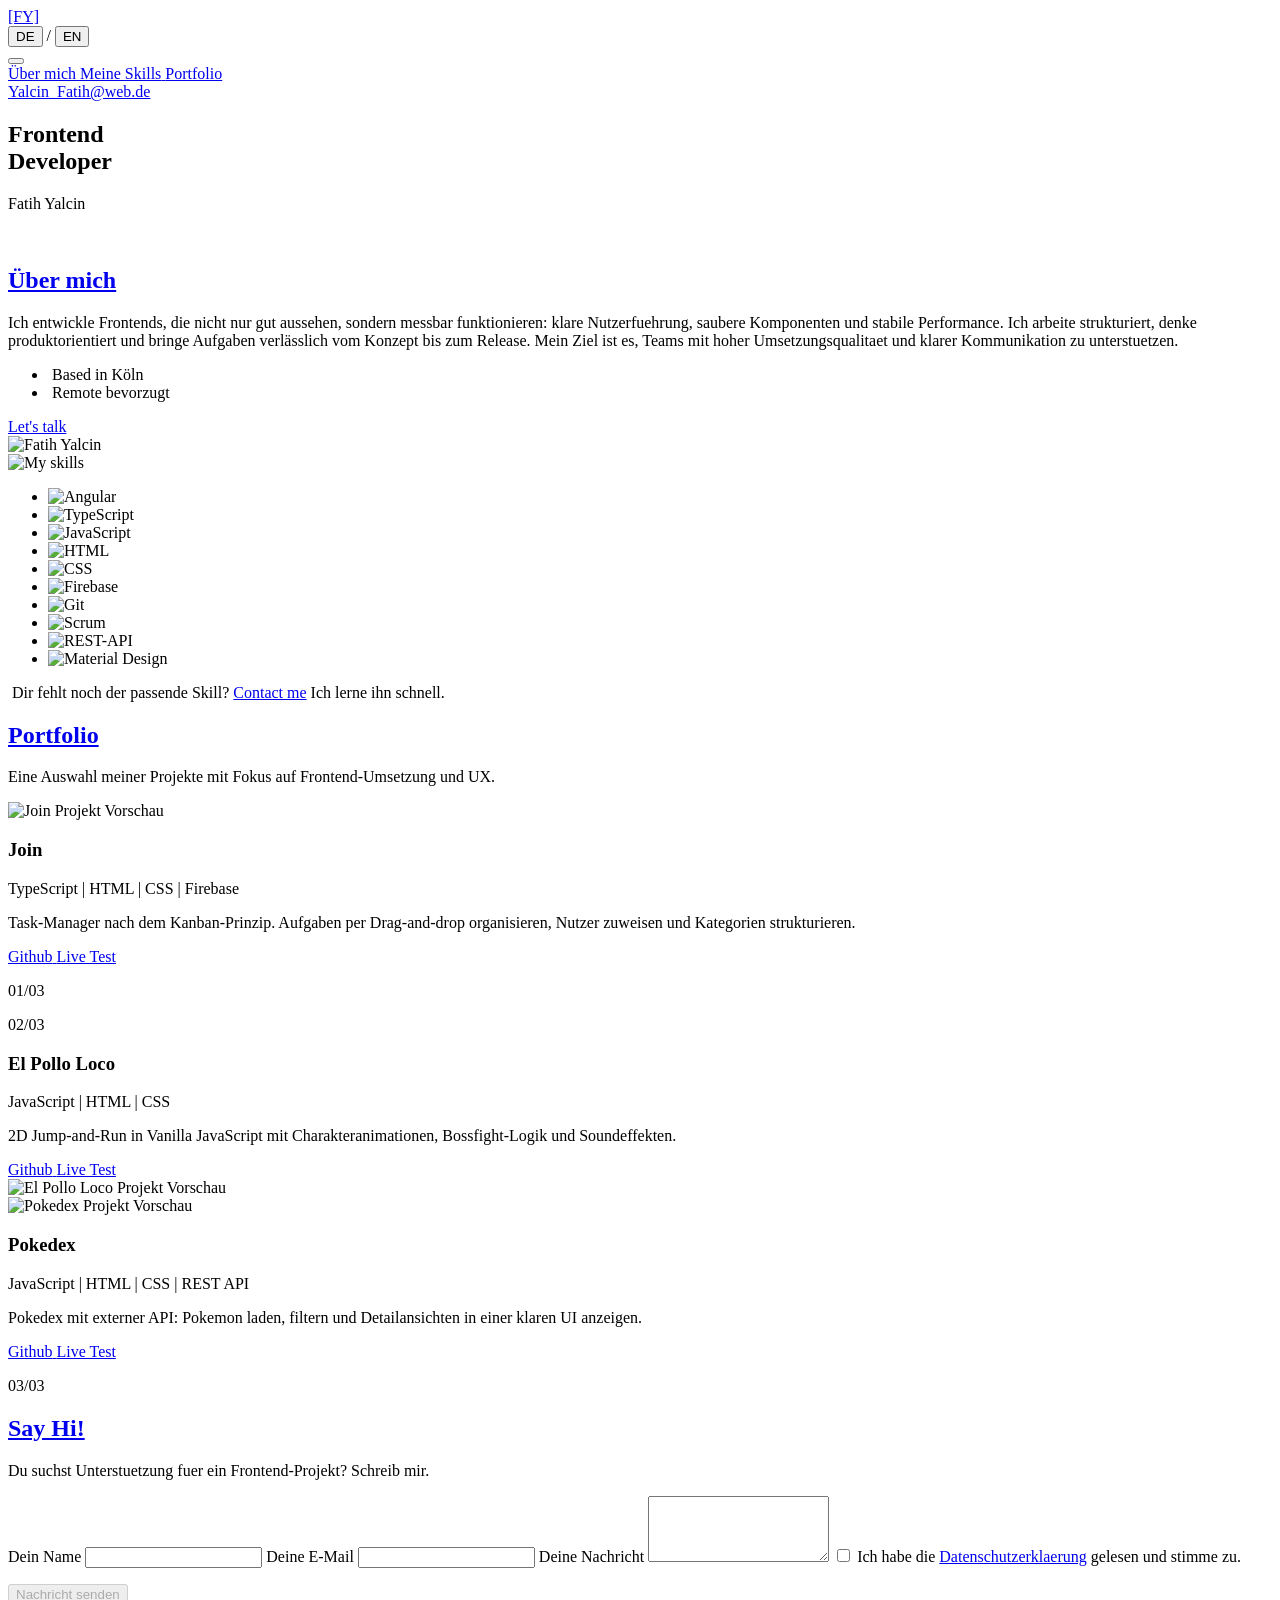
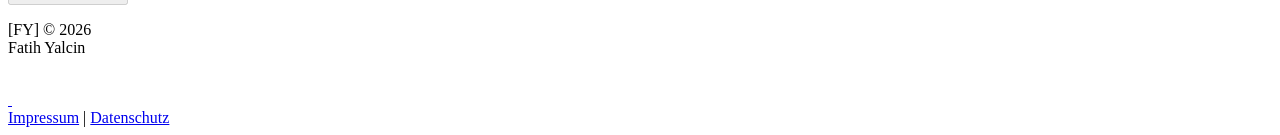
==== index.html @ 3cb76d5c "feat(ui): rename "Live Server" to "Live Test" in project buttons, i18n aria labels, and SVG asset" ====
<!DOCTYPE html>
<html lang="de">
<head>
  <meta charset="UTF-8" />
  <meta name="viewport" content="width=device-width, initial-scale=1.0" />
  <link rel="icon" type="image/svg+xml" sizes="any" href="img/icons/favicon-fy.svg" />
  <title data-i18n="page_title_index">Portfolio | Frontend Developer</title>
  <link rel="stylesheet" href="css/main.css" />
</head>
<body>
  <header class="topbar" id="home">
    <div class="topbar-inner">
      <a class="logo" href="#home" aria-label="Zur Startseite">[FY]</a>
      <div class="topbar-actions">
        <div class="lang-toggle" aria-label="Sprache wechseln">
          <button class="lang-btn active" type="button" data-lang="de" aria-label="Deutsch">DE</button>
          <span>/</span>
          <button class="lang-btn" type="button" data-lang="en" aria-label="English">EN</button>
        </div>
        <button
          class="menu-btn"
          type="button"
          aria-label="Menue"
          data-i18n-aria="aria_menu"
          aria-expanded="false"
          aria-controls="site-menu"
        >
          <span></span>
          <span></span>
          <span></span>
        </button>
      </div>
    </div>
  </header>

  <div class="site-menu" id="site-menu" aria-hidden="true">
    <nav class="site-menu-nav" aria-label="Hauptnavigation" data-i18n-aria="menu_nav_aria">
      <a class="site-menu-link" href="#about">
        <span data-i18n="about_title">About me</span>
      </a>
      <a class="site-menu-link" href="#skills">
        <span data-i18n="menu_skills">My skills</span>
      </a>
      <a class="site-menu-link" href="#portfolio">
        <span data-i18n="portfolio_title">Portfolio</span>
      </a>
    </nav>
  </div>
  
  <main id="home-main">
    <section class="hero section">
      <a class="hero-side" href="#contact-form" aria-label="Zum Kontaktformular springen">Yalcin_Fatih@web.de</a>
      <div class="hero-content">
        <h1>
          Frontend<br />
          Developer
        </h1>
        <div class="hero-meta">
          <span class="hero-line"></span>
          <p class="accent">Fatih Yalcin</p>
        </div>
      </div>
      <a class="scroll-hint" href="#about" aria-label="Zu About springen" data-i18n-aria="aria_scroll_about">
        <img src="img/icons/scroll-down.svg" alt="" />
      </a>
    </section>
    <section class="about section" id="about">
      <h2 class="about-title">
        <a class="section-title-link" href="#about" data-i18n="about_title">About me</a>
      </h2>
      <div class="about-copy">
        <p data-i18n="about_text">
          Ich entwickle Frontends, die nicht nur gut aussehen, sondern messbar funktionieren:
          klare Nutzerfuehrung, saubere Komponenten und stabile Performance. Ich arbeite
          strukturiert, denke produktorientiert und bringe Aufgaben verlässlich vom Konzept
          bis zum Release. Mein Ziel ist es, Teams mit hoher Umsetzungsqualitaet und klarer
          Kommunikation zu unterstuetzen.
        </p>
        <ul>
          <li>
            <img src="img/icons/house.svg" alt="" />
            <span data-i18n="based_in">Based in Köln</span>
          </li>
          <li>
            <img src="img/icons/laptop_chromebook.svg" alt="" />
            <span data-i18n="remote_preferred">Remote preferred</span>
          </li>
        </ul>
        <a class="outline-btn primary-btn" href="#contact" aria-label="Let's talk" data-i18n-aria="lets_talk">
          <span class="visually-hidden" data-i18n="lets_talk">Let&apos;s talk</span>
        </a>
      </div>
      <div class="about-photo">
        <img class="about-photo-img" src="img/FY/fatih-yalcin.webp" alt="Fatih Yalcin" />
      </div>
    </section>
    <div class="section-arrow section-arrow-right about-arrow">
      <a class="section-arrow-link" href="#skills" aria-label="Zur Skills-Sektion">
        <span class="section-arrow-icon" aria-hidden="true"></span>
      </a>
    </div>

    <section class="skills section" id="skills">
      <div class="skills-frame">
        <img class="skills-title" src="img/icons/myskills-title.svg" alt="My skills" />

        <ul class="skills-grid" aria-label="Skill list">
          <li class="skill-item">
            <img src="img/icons/angular.svg" alt="Angular" />
          </li>
          <li class="skill-item">
            <img src="img/icons/typescript.svg" alt="TypeScript" />
          </li>
          <li class="skill-item">
            <img src="img/icons/javascript.svg" alt="JavaScript" />
          </li>
          <li class="skill-item">
            <img src="img/icons/html.svg" alt="HTML" />
          </li>
          <li class="skill-item">
            <img src="img/icons/css.svg" alt="CSS" />
          </li>
          <li class="skill-item">
            <img src="img/icons/firebase.svg" alt="Firebase" />
          </li>
          <li class="skill-item">
            <img src="img/icons/git.svg" alt="Git" />
          </li>
          <li class="skill-item">
            <img src="img/icons/scrum.svg" alt="Scrum" />
          </li>
          <li class="skill-item">
            <img src="img/icons/rest-api.svg" alt="REST-API" />
          </li>
          <li class="skill-item">
            <img src="img/icons/material-design.svg" alt="Material Design" />
          </li>
        </ul>

        <p class="skills-bottom-copy">
          <img src="img/icons/learn-symbol.svg" alt="" aria-hidden="true" />
          <span data-i18n="skills_prompt_start">Don't see the skill you need?</span>
          <a class="skills-bottom-contact" href="#contact" data-i18n="skills_contact_link" data-i18n-aria="skills_contact_aria">Contact me</a>
          <span data-i18n="skills_prompt_end">I'm always ready to learn!</span>
        </p>
      </div>
    </section>
    <div class="section-arrow portfolio-arrow">
      <a class="section-arrow-link" href="#portfolio" aria-label="Zur Portfolio-Sektion">
        <span class="section-arrow-icon" aria-hidden="true"></span>
      </a>
    </div>

    <section class="portfolio section" id="portfolio">
      <h2>
        <a class="section-title-link" href="#portfolio" data-i18n="portfolio_title">Portfolio</a>
      </h2>
      <p class="section-lead" data-i18n="portfolio_lead">Eine Auswahl meiner Projekte mit Fokus auf Frontend-Umsetzung und UX.</p>

      <div class="project-row">
        <div class="project-card project-card-image">
          <div class="project-preview project-preview-image" aria-label="Join Projekt Vorschau">
            <span class="project-image-frame">
              <img class="project-main-image" src="img/projects/join.webp" alt="Join Projekt Vorschau" />
              <img class="project-hover-arrow" src="img/icons/projekt-arrow.svg" alt="" aria-hidden="true" />
            </span>
          </div>
        </div>
        <article class="project-hover-info">
          <h3>Join</h3>
          <p class="project-hover-stack">TypeScript | HTML | CSS | Firebase</p>
          <p class="project-hover-description" data-i18n="project_join_desc">
            Task-Manager nach dem Kanban-Prinzip. Aufgaben per Drag-and-drop organisieren, Nutzer zuweisen und Kategorien strukturieren.
          </p>
          <div class="project-links">
            <a
              class="project-action-link project-github-link"
              href="https://github.com/86c29vxm24-hue/024_Join.git"
              target="_blank"
              rel="noopener noreferrer"
              aria-label="Join Repository auf GitHub"
              data-i18n-aria="project_join_github_aria"
            >
              <span aria-hidden="true">Github</span>
            </a>
            <a
              class="project-action-link project-live-link"
              href="https://join.fatih-yalcin.de"
              target="_blank"
              rel="noopener noreferrer"
              aria-label="Join Live Test öffnen"
              data-i18n-aria="project_join_live_aria"
            >
              <span aria-hidden="true">Live Test</span>
            </a>
          </div>
        </article>
        <p class="project-count project-count-top">01/03</p>
      </div>

      <div class="project-row reverse">
        <p class="project-count project-count-top">02/03</p>
        <article class="project-hover-info">
          <h3>El Pollo Loco</h3>
          <p class="project-hover-stack">JavaScript | HTML | CSS</p>
          <p class="project-hover-description" data-i18n="project_el_pollo_desc">
            2D Jump-and-Run in Vanilla JavaScript mit Charakteranimationen, Bossfight-Logik und Soundeffekten.
          </p>
          <div class="project-links">
            <a
              class="project-action-link project-github-link"
              href="https://github.com/86c29vxm24-hue/EL_POLLO_LOCO.git"
              target="_blank"
              rel="noopener noreferrer"
              aria-label="El Pollo Loco Repository auf GitHub"
              data-i18n-aria="project_el_pollo_github_aria"
            >
              <span aria-hidden="true">Github</span>
            </a>
            <a
              class="project-action-link project-live-link"
              href="https://el-pollo-loco.fatih-yalcin.de"
              target="_blank"
              rel="noopener noreferrer"
              aria-label="El Pollo Loco Live Test öffnen"
              data-i18n-aria="project_el_pollo_live_aria"
            >
              <span aria-hidden="true">Live Test</span>
            </a>
          </div>
        </article>
        <div class="project-card project-card-image project-card-image-right">
          <div class="project-preview project-preview-image project-preview-image-right" aria-label="El Pollo Loco Projekt Vorschau">
            <span class="project-image-frame">
              <img class="project-main-image" src="img/projects/el-pollo-loco.webp" alt="El Pollo Loco Projekt Vorschau" />
              <img class="project-hover-arrow" src="img/icons/projekt-arrow.svg" alt="" aria-hidden="true" />
            </span>
          </div>
        </div>
      </div>

      <div class="project-row">
        <div class="project-card project-card-image">
          <div class="project-preview project-preview-image" aria-label="Pokedex Projekt Vorschau">
            <span class="project-image-frame">
              <img class="project-main-image" src="img/projects/pokedex.webp" alt="Pokedex Projekt Vorschau" />
              <img class="project-hover-arrow" src="img/icons/projekt-arrow.svg" alt="" aria-hidden="true" />
            </span>
          </div>
        </div>
        <article class="project-hover-info">
          <h3>Pokedex</h3>
          <p class="project-hover-stack">JavaScript | HTML | CSS | REST API</p>
          <p class="project-hover-description" data-i18n="project_pokedex_desc">
            Pokedex mit externer API: Pokemon laden, filtern und Detailansichten in einer klaren UI anzeigen.
          </p>
          <div class="project-links">
            <a
              class="project-action-link project-github-link"
              href="https://github.com/86c29vxm24-hue/pokedex.git"
              target="_blank"
              rel="noopener noreferrer"
              aria-label="Pokedex Repository auf GitHub"
              data-i18n-aria="project_pokedex_github_aria"
            >
              <span aria-hidden="true">Github</span>
            </a>
            <a
              class="project-action-link project-live-link"
              href="https://pokédex.fatih-yalcin.de"
              target="_blank"
              rel="noopener noreferrer"
              aria-label="Pokedex Live Test öffnen"
              data-i18n-aria="project_pokedex_live_aria"
            >
              <span aria-hidden="true">Live Test</span>
            </a>
          </div>
        </article>
        <p class="project-count project-count-top">03/03</p>
      </div>
    </section>
    <section class="contact section" id="contact">
      <h2>
        <a class="section-title-link" href="#contact" data-i18n="contact_title">Say Hi!</a>
      </h2>
      <p class="contact-lead" data-i18n="contact_lead">Du suchst Unterstuetzung fuer ein Frontend-Projekt? Schreib mir.</p>
      <form class="contact-form" id="contact-form" novalidate>
        <label>
          <span class="label-text" data-i18n="label_name">Dein Name</span>
          <input type="text" name="name" required minlength="2" />
          <span class="field-error" data-error-for="name" aria-live="polite"></span>
        </label>
        <label>
          <span class="label-text" data-i18n="label_email">Deine E-Mail</span>
          <input type="email" name="email" required />
          <span class="field-error" data-error-for="email" aria-live="polite"></span>
        </label>
        <label>
          <span class="label-text" data-i18n="label_message">Deine Nachricht</span>
          <textarea name="message" rows="4" required minlength="10"></textarea>
          <span class="field-error" data-error-for="message" aria-live="polite"></span>
        </label>
        <label class="privacy-row">
          <input type="checkbox" name="privacy" required />
          <span data-i18n-html="privacy_text_html">
            Ich habe die <a class="privacy-link" href="#/datenschutz">Datenschutzerklaerung</a> gelesen und stimme zu.
          </span>
        </label>
        <span class="field-error" data-error-for="privacy" aria-live="polite"></span>
        <p class="form-status" id="form-status" role="status" aria-live="polite"></p>
        <button class="outline-btn" type="submit" disabled data-i18n="send_message">Send message</button>
      </form>
      <footer class="contact-footer">
        <p>[FY] &copy; 2026<br />Fatih Yalcin</p>
        <div class="footer-actions">
          <a class="to-top-btn" href="#home" aria-label="Nach oben">
            <img src="img/icons/arrow-up.svg" alt="" aria-hidden="true" />
          </a>
          <div class="socials">
            <a class="social-icon" href="https://github.com/86c29vxm24-hue" target="_blank" rel="noopener noreferrer" aria-label="GitHub" data-i18n-aria="aria_social_github">
              <img src="img/icons/github-button.svg" alt="" />
            </a>
            <a class="social-icon" href="mailto:Yalcin_Fatih@web.de?subject=Portfolio%20Anfrage" aria-label="Email" data-i18n-aria="aria_social_email">
              <img src="img/icons/email-button.svg" alt="" />
            </a>
          </div>
        </div>
      </footer>
      <nav class="legal-mini" aria-label="Rechtliches">
        <a href="#/impressum" data-i18n="legal_imprint">Impressum</a>
        <span>|</span>
        <a href="#/datenschutz" data-i18n="legal_privacy">Datenschutz</a>
      </nav>
    </section>
  </main>

  <section class="legal-main section" id="legal-main-view" hidden aria-hidden="true">
    <h1 data-legal-screen="impressum" data-i18n-html="imprint_h1_html">Impressum</h1>

    <section class="legal-block" data-legal-screen="impressum">
      <h2 data-i18n="imprint_section_1_title">Angaben gemaess Paragraph 5 TMG</h2>
      <p data-i18n-html="imprint_section_1_body_html">Fatih Yalcin<br />Nagelschmiedgasse 24b<br />50827 Köln<br />Deutschland</p>
    </section>

    <section class="legal-block" data-legal-screen="impressum">
      <h2 data-i18n="imprint_section_2_title">Kontakt</h2>
      <p data-i18n-html="imprint_section_2_body_html">Telefon: 01622311158<br />E-Mail: Yalcin_Fatih@web.de</p>
    </section>

    <section class="legal-block" data-legal-screen="impressum">
      <h2 data-i18n="imprint_section_3_title">Verantwortlich fuer den Inhalt</h2>
      <p data-i18n-html="imprint_section_3_body_html">Fatih Yalcin<br />Nagelschmiedgasse 24b<br />50827 Köln</p>
    </section>

    <section class="legal-block" data-legal-screen="impressum">
      <h2 data-i18n="imprint_section_4_title">Haftungshinweis</h2>
      <p data-i18n="imprint_section_4_body">Trotz sorgfaeltiger inhaltlicher Kontrolle uebernehmen wir keine Haftung fuer die Inhalte externer Links. Fuer den Inhalt der verlinkten Seiten sind ausschliesslich deren Betreiber verantwortlich.</p>
    </section>

    <h1 data-legal-screen="datenschutz" data-i18n-html="privacy_h1_html" hidden>Datenschutz-<br />erklaerung</h1>

    <section class="legal-block" data-legal-screen="datenschutz" hidden>
      <h2 data-i18n="privacy_section_1_title">1. Allgemeine Hinweise</h2>
      <p data-i18n="privacy_section_1_body">Der Schutz deiner persoenlichen Daten ist wichtig. Diese Webseite verarbeitet nur die Daten, die fuer den Betrieb und die Kontaktaufnahme erforderlich sind.</p>
    </section>

    <section class="legal-block" data-legal-screen="datenschutz" hidden>
      <h2 data-i18n="privacy_section_2_title">2. Verantwortliche Stelle</h2>
      <p data-i18n-html="privacy_section_2_body_html">Fatih Yalcin<br />Nagelschmiedgasse 24b<br />50827 Köln<br />E-Mail: Yalcin_Fatih@web.de</p>
    </section>

    <section class="legal-block" data-legal-screen="datenschutz" hidden>
      <h2 data-i18n="privacy_section_3_title">3. Verarbeitung im Kontaktformular</h2>
      <p data-i18n="privacy_section_3_body">Wenn du das Kontaktformular nutzt, werden Name, E-Mail-Adresse und Nachricht verarbeitet, um deine Anfrage zu beantworten. Die Verarbeitung erfolgt auf Grundlage deiner Einwilligung.</p>
    </section>

    <section class="legal-block" data-legal-screen="datenschutz" hidden>
      <h2 data-i18n="privacy_section_4_title">4. Speicherdauer</h2>
      <p data-i18n="privacy_section_4_body">Daten aus Kontaktanfragen werden nur so lange gespeichert, wie es fuer die Bearbeitung der Anfrage erforderlich ist oder gesetzliche Aufbewahrungspflichten bestehen.</p>
    </section>

    <section class="legal-block" data-legal-screen="datenschutz" hidden>
      <h2 data-i18n="privacy_section_5_title">5. Deine Rechte</h2>
      <p data-i18n="privacy_section_5_body">Du hast das Recht auf Auskunft, Berichtigung, Loeschung, Einschraenkung der Verarbeitung, Datenuebertragbarkeit sowie Widerspruch gegen die Verarbeitung deiner Daten.</p>
    </section>
  </section>

  <div class="legal-jump-wrap" id="legal-jump-wrap" hidden aria-hidden="true">
    <a class="legal-jump-home" href="#/" aria-label="Zur Hauptseite zum Hero" data-i18n-aria="aria_back_to_home">
      <img src="img/icons/7. arrow.svg" alt="" aria-hidden="true" />
    </a>
  </div>

  <footer class="contact legal-contact" id="legal-footer" hidden aria-hidden="true">
    <div class="contact-footer">
      <p>[FY] &copy; 2026<br />Fatih Yalcin</p>
      <div class="footer-actions">
        <div class="socials">
          <a class="social-icon" href="https://github.com/86c29vxm24-hue" target="_blank" rel="noopener noreferrer" aria-label="GitHub" data-i18n-aria="aria_social_github">
            <img src="img/icons/github-button.svg" alt="" />
          </a>
          <a class="social-icon" href="mailto:Yalcin_Fatih@web.de?subject=Portfolio%20Anfrage" aria-label="Email" data-i18n-aria="aria_social_email">
            <img src="img/icons/email-button.svg" alt="" />
          </a>
        </div>
      </div>
    </div>
    <nav class="legal-mini" aria-label="Rechtliches">
      <a href="#/impressum" data-i18n="legal_imprint">Impressum</a>
      <span>|</span>
      <a href="#/datenschutz" data-i18n="legal_privacy">Datenschutz</a>
    </nav>
  </footer>

  <script src="js/language.js"></script>
  <script src="js/menu.js"></script>
  <script src="js/contact-form.js"></script>
  <script src="js/skills-svg.js"></script>
  <script src="js/section-arrows.js"></script>
  <script src="js/scroll-top.js"></script>
  <script src="js/portfolio.js"></script>
  <script src="js/router.js"></script>
  <script src="js/script.js"></script>
</body>
</html>
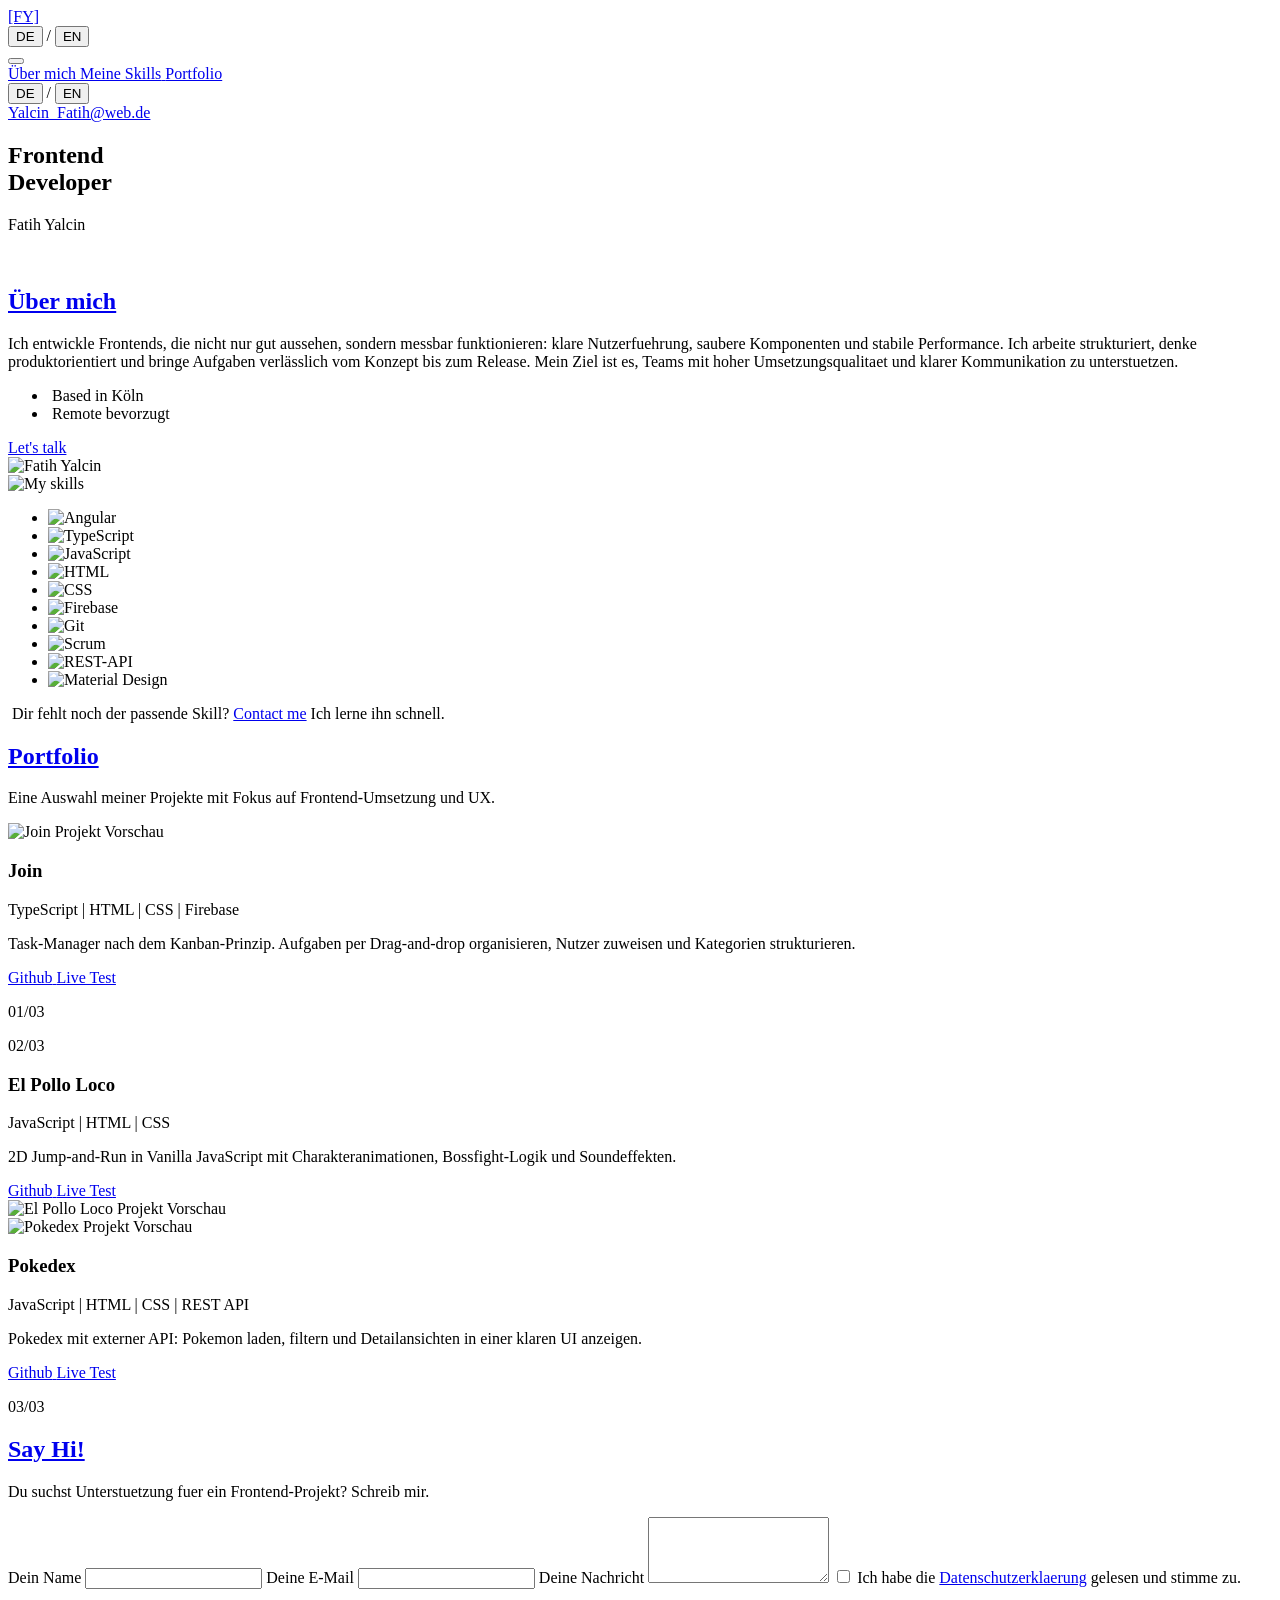
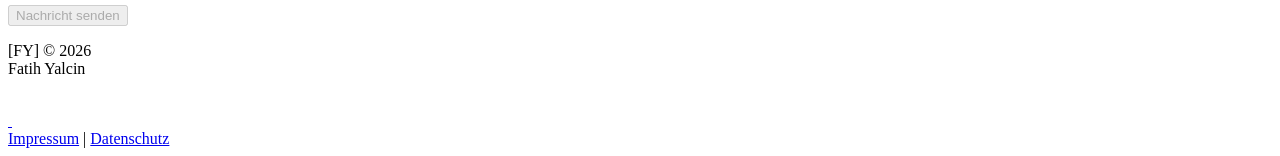
==== commit 2f7a5143: "feat(responsive): move language switcher (DE/EN) from header into burger menu on mobile/tablet" ====
--- a/index.html
+++ b/index.html
@@ -45,6 +45,13 @@
         <span data-i18n="portfolio_title">Portfolio</span>
       </a>
     </nav>
+    <div class="site-menu-lang" aria-label="Sprache wechseln">
+      <div class="lang-toggle">
+        <button class="lang-btn" type="button" data-lang="de" aria-label="Deutsch">DE</button>
+        <span>/</span>
+        <button class="lang-btn" type="button" data-lang="en" aria-label="English">EN</button>
+      </div>
+    </div>
   </div>
   
   <main id="home-main">
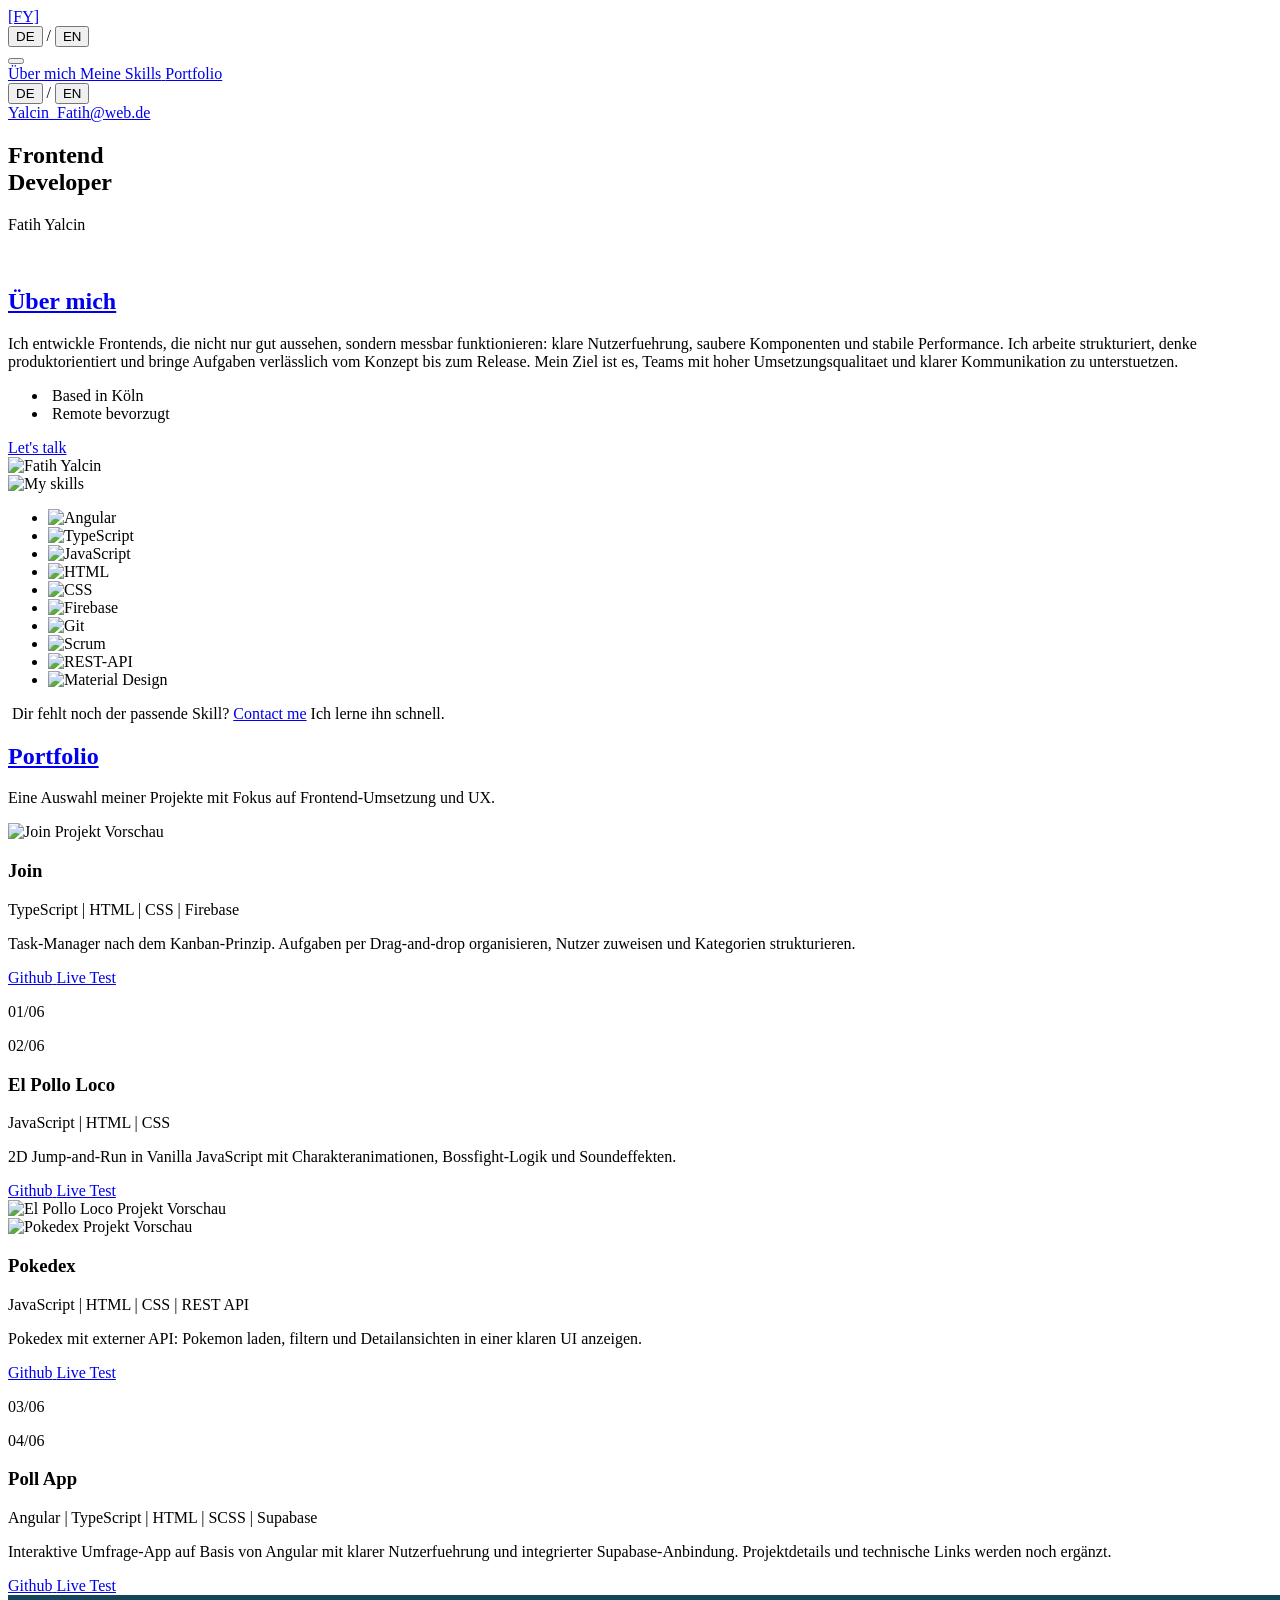
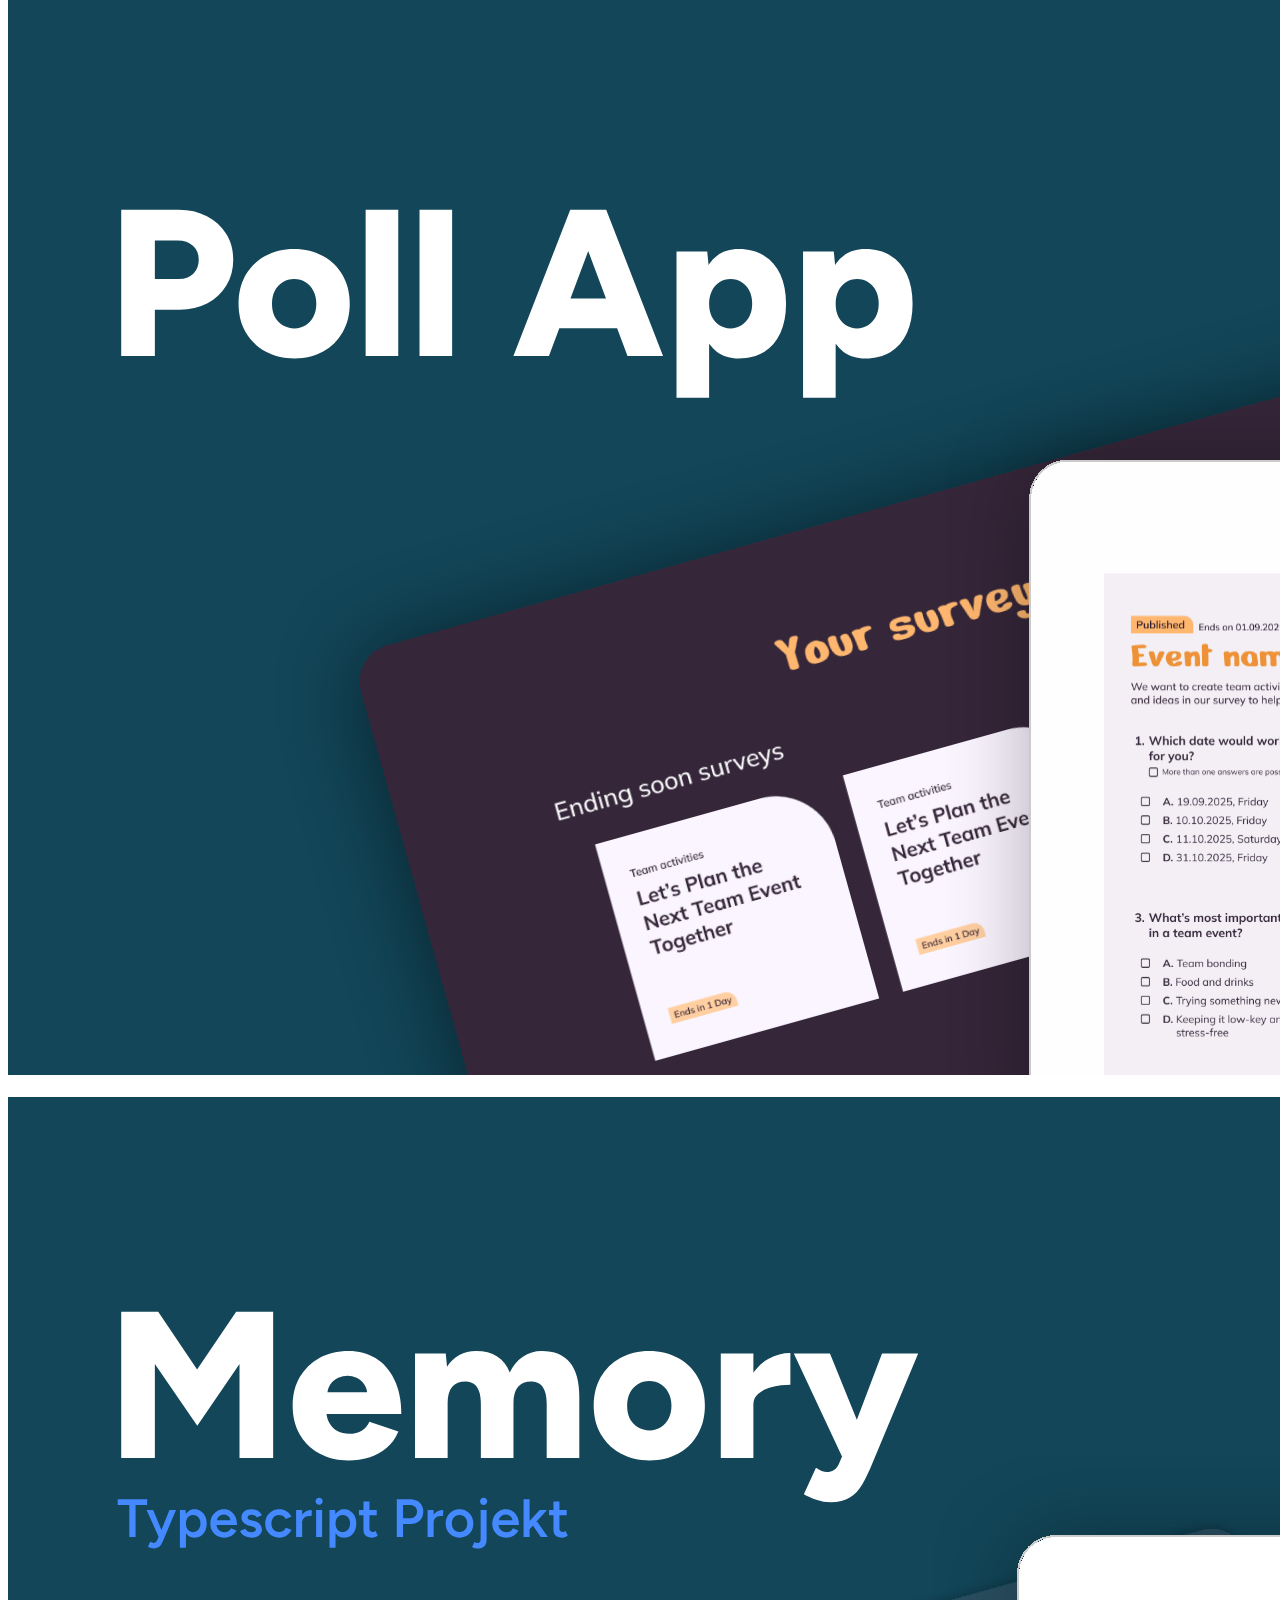
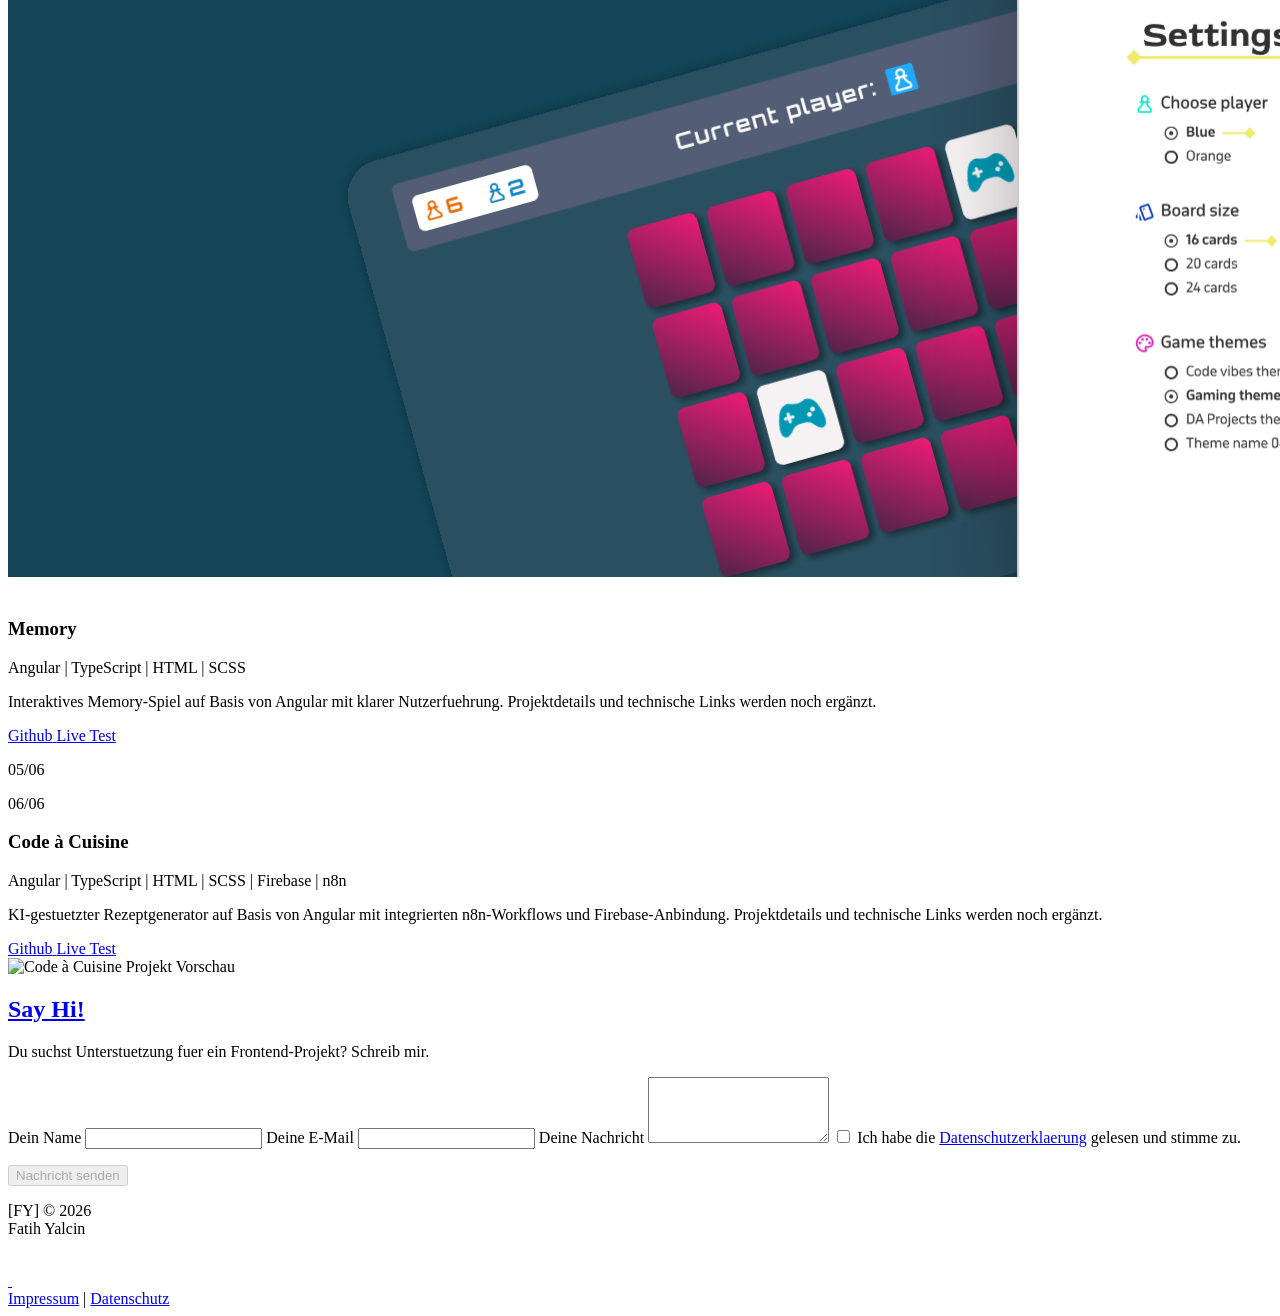
==== commit b64143d8: "feat(portfolio): add Poll App, Memory and Code à Cuisine projects" ====
--- a/index.html
+++ b/index.html
@@ -202,11 +202,11 @@
             </a>
           </div>
         </article>
-        <p class="project-count project-count-top">01/03</p>
+        <p class="project-count project-count-top">01/06</p>
       </div>
 
       <div class="project-row reverse">
-        <p class="project-count project-count-top">02/03</p>
+        <p class="project-count project-count-top">02/06</p>
         <article class="project-hover-info">
           <h3>El Pollo Loco</h3>
           <p class="project-hover-stack">JavaScript | HTML | CSS</p>
@@ -284,7 +284,122 @@
             </a>
           </div>
         </article>
-        <p class="project-count project-count-top">03/03</p>
+        <p class="project-count project-count-top">03/06</p>
+      </div>
+
+      <div class="project-row reverse">
+        <p class="project-count project-count-top">04/06</p>
+        <article class="project-hover-info">
+          <h3>Poll App</h3>
+          <p class="project-hover-stack">Angular | TypeScript | HTML | SCSS | Supabase</p>
+          <p class="project-hover-description" data-i18n="project_poll_app_desc">
+            Interaktive Umfrage-App auf Basis von Angular mit klarer Nutzerfuehrung und integrierter Supabase-Anbindung. Projektdetails und technische Links werden noch ergänzt.
+          </p>
+          <div class="project-links">
+            <a
+              class="project-action-link project-github-link"
+              href="https://github.com/FatihYalcin42/PollApp.git"
+              target="_blank"
+              rel="noopener noreferrer"
+              aria-label="Poll App Repository auf GitHub"
+              data-i18n-aria="project_poll_app_github_aria"
+            >
+              <span aria-hidden="true">Github</span>
+            </a>
+            <a
+              class="project-action-link project-live-link"
+              href="#"
+              aria-label="Poll App Live Test öffnen"
+              data-i18n-aria="project_poll_app_live_aria"
+            >
+              <span aria-hidden="true">Live Test</span>
+            </a>
+          </div>
+        </article>
+        <div class="project-card project-card-image project-card-image-right">
+          <div class="project-preview project-preview-image project-preview-image-right" aria-label="Poll App Projekt Vorschau">
+            <span class="project-image-frame">
+              <img class="project-main-image" src="img/projects/poll-app.svg" alt="Poll App Projekt Vorschau" />
+              <img class="project-hover-arrow" src="img/icons/projekt-arrow.svg" alt="" aria-hidden="true" />
+            </span>
+          </div>
+        </div>
+      </div>
+
+      <div class="project-row">
+        <div class="project-card project-card-image">
+          <div class="project-preview project-preview-image" aria-label="Memory Projekt Vorschau">
+            <span class="project-image-frame">
+              <img class="project-main-image" src="img/projects/Memory.svg" alt="Memory Projekt Vorschau" />
+              <img class="project-hover-arrow" src="img/icons/projekt-arrow.svg" alt="" aria-hidden="true" />
+            </span>
+          </div>
+        </div>
+        <article class="project-hover-info">
+          <h3>Memory</h3>
+          <p class="project-hover-stack">Angular | TypeScript | HTML | SCSS</p>
+          <p class="project-hover-description" data-i18n="project_memory_desc">
+            Interaktives Memory-Spiel auf Basis von Angular mit klarer Nutzerfuehrung. Projektdetails und technische Links werden noch ergänzt.
+          </p>
+          <div class="project-links">
+            <a
+              class="project-action-link project-github-link"
+              href="https://github.com/FatihYalcin42/Memory-Projekt.git"
+              target="_blank"
+              rel="noopener noreferrer"
+              aria-label="Memory Repository auf GitHub"
+              data-i18n-aria="project_memory_github_aria"
+            >
+              <span aria-hidden="true">Github</span>
+            </a>
+            <a
+              class="project-action-link project-live-link"
+              href="#"
+              aria-label="Memory Live Test öffnen"
+              data-i18n-aria="project_memory_live_aria"
+            >
+              <span aria-hidden="true">Live Test</span>
+            </a>
+          </div>
+        </article>
+        <p class="project-count project-count-top">05/06</p>
+      </div>
+
+      <div class="project-row reverse">
+        <p class="project-count project-count-top">06/06</p>
+        <article class="project-hover-info">
+          <h3>Code à Cuisine</h3>
+          <p class="project-hover-stack">Angular | TypeScript | HTML | SCSS | Firebase | n8n</p>
+          <p class="project-hover-description" data-i18n="project_code_a_cuisine_desc">
+            KI-gestuetzter Rezeptgenerator auf Basis von Angular mit integrierten n8n-Workflows und Firebase-Anbindung. Projektdetails und technische Links werden noch ergänzt.
+          </p>
+          <div class="project-links">
+            <a
+              class="project-action-link project-github-link"
+              href="#"
+              aria-label="Code à Cuisine Repository auf GitHub"
+              data-i18n-aria="project_code_a_cuisine_github_aria"
+            >
+              <span aria-hidden="true">Github</span>
+            </a>
+            <a
+              class="project-action-link project-live-link"
+              href="#"
+              aria-label="Code à Cuisine Live Test öffnen"
+              data-i18n-aria="project_code_a_cuisine_live_aria"
+            >
+              <span aria-hidden="true">Live Test</span>
+            </a>
+          </div>
+        </article>
+        <div class="project-card project-card-image project-card-image-right">
+          <div class="project-preview project-preview-image project-preview-image-right" aria-label="Code à Cuisine Projekt Vorschau">
+            <span class="project-image-frame">
+              <img class="project-main-image" src="img/projects/hero.svg" alt="Code à Cuisine Projekt Vorschau" />
+              <img class="project-hover-arrow" src="img/icons/projekt-arrow.svg" alt="" aria-hidden="true" />
+            </span>
+          </div>
+        </div>
       </div>
     </section>
     <section class="contact section" id="contact">
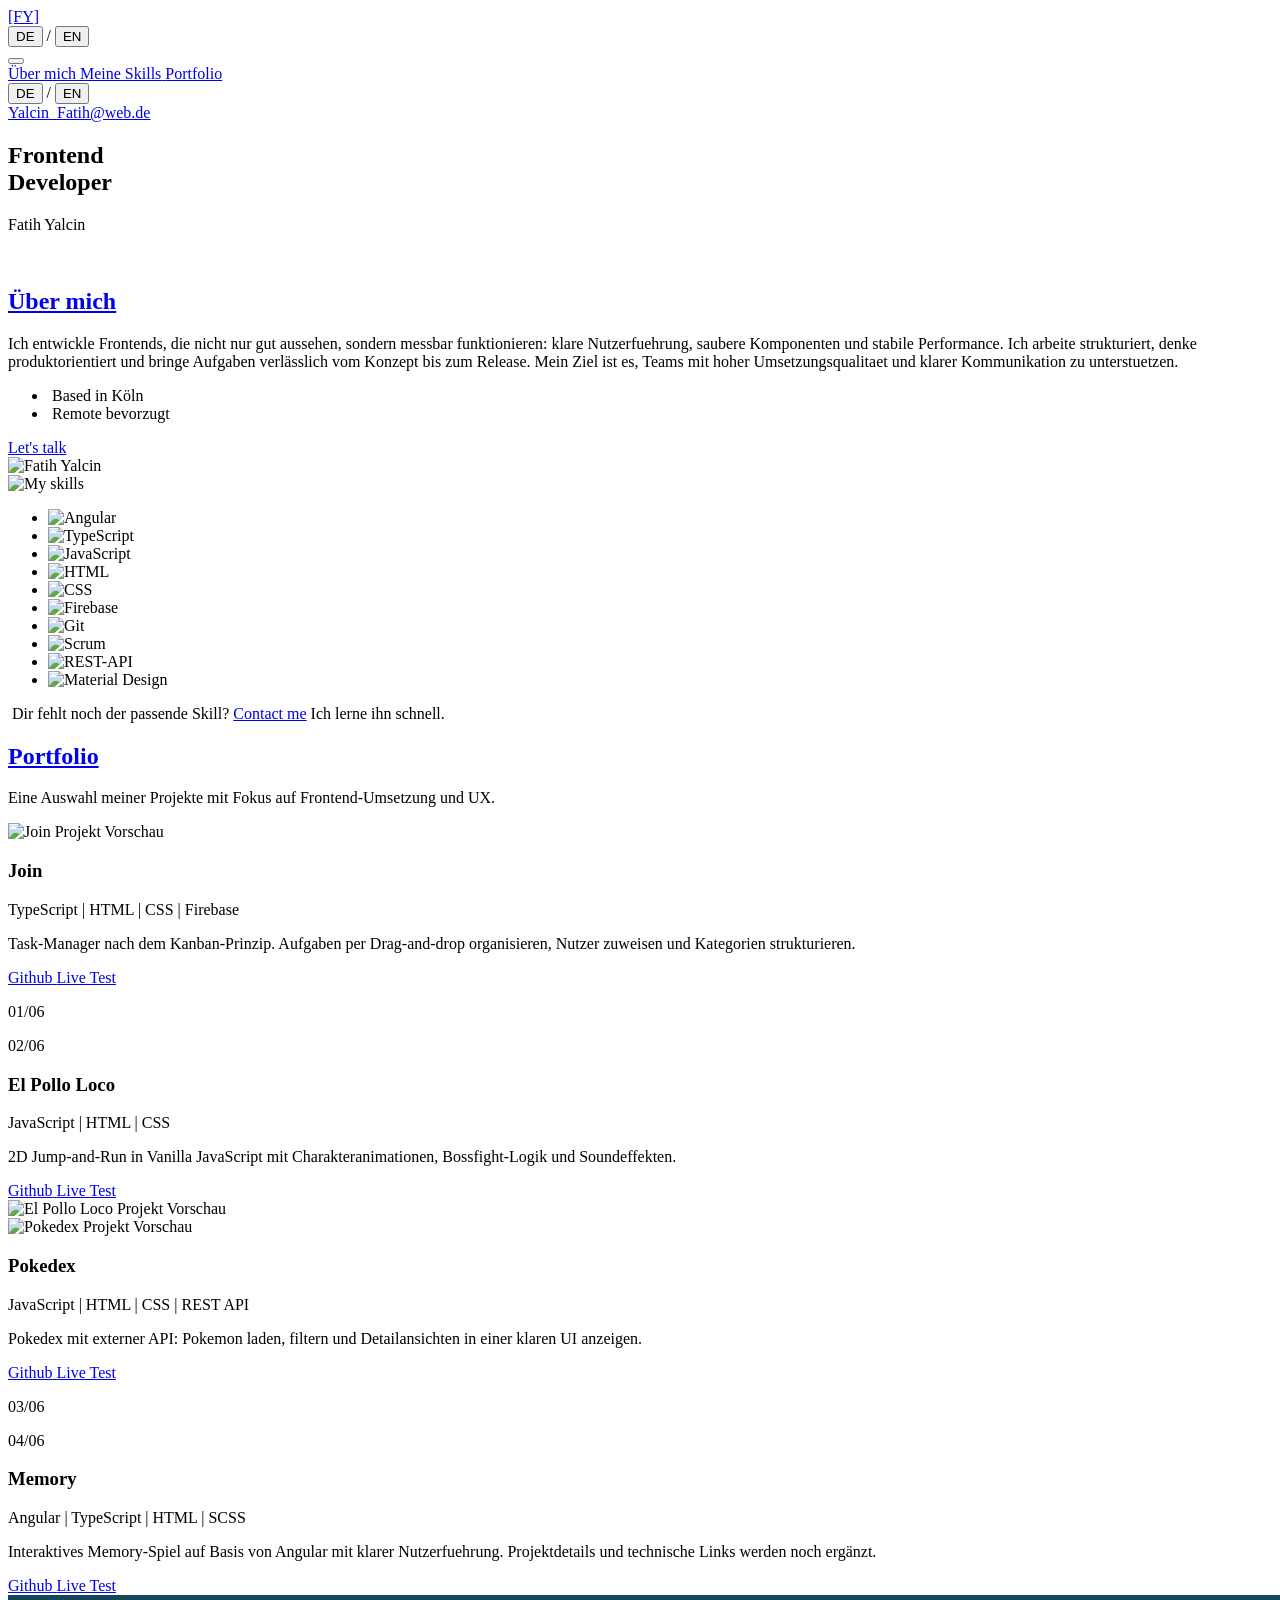
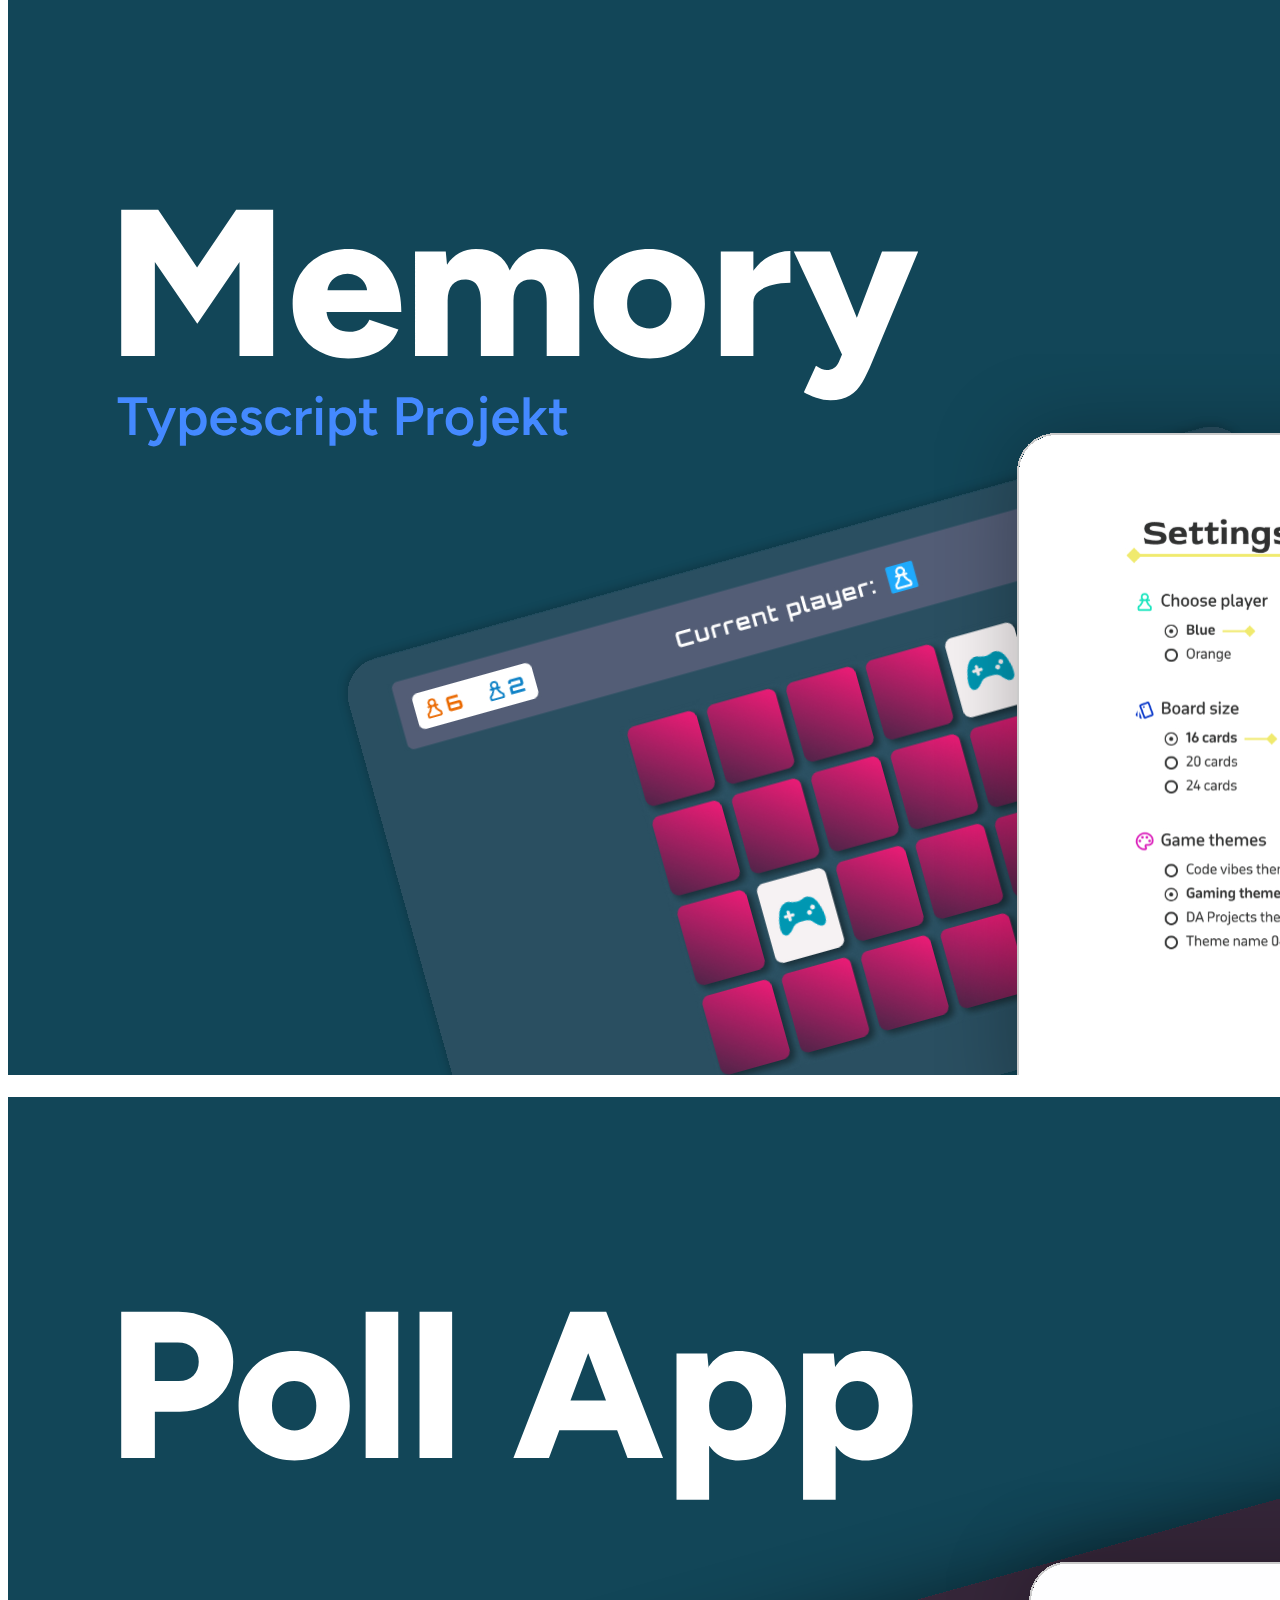
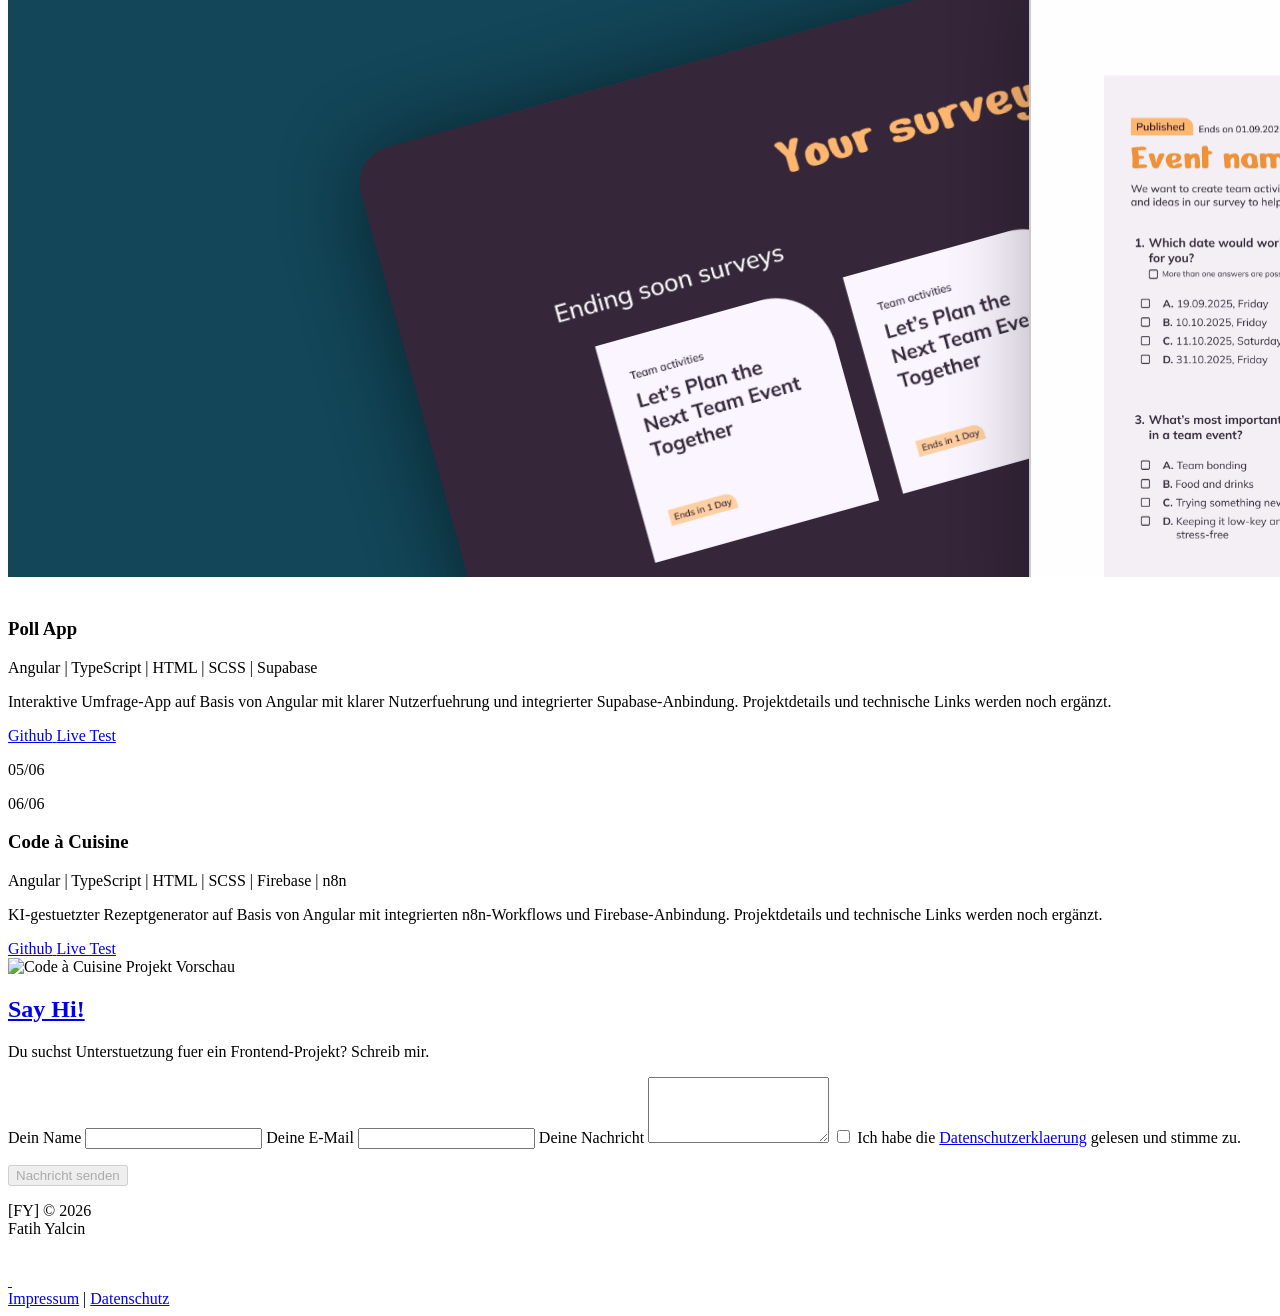
==== commit 321b97b9: "refactor(portfolio): swap Poll App and Memory project order" ====
--- a/index.html
+++ b/index.html
@@ -290,6 +290,52 @@
       <div class="project-row reverse">
         <p class="project-count project-count-top">04/06</p>
         <article class="project-hover-info">
+          <h3>Memory</h3>
+          <p class="project-hover-stack">Angular | TypeScript | HTML | SCSS</p>
+          <p class="project-hover-description" data-i18n="project_memory_desc">
+            Interaktives Memory-Spiel auf Basis von Angular mit klarer Nutzerfuehrung. Projektdetails und technische Links werden noch ergänzt.
+          </p>
+          <div class="project-links">
+            <a
+              class="project-action-link project-github-link"
+              href="https://github.com/FatihYalcin42/Memory-Projekt.git"
+              target="_blank"
+              rel="noopener noreferrer"
+              aria-label="Memory Repository auf GitHub"
+              data-i18n-aria="project_memory_github_aria"
+            >
+              <span aria-hidden="true">Github</span>
+            </a>
+            <a
+              class="project-action-link project-live-link"
+              href="#"
+              aria-label="Memory Live Test öffnen"
+              data-i18n-aria="project_memory_live_aria"
+            >
+              <span aria-hidden="true">Live Test</span>
+            </a>
+          </div>
+        </article>
+        <div class="project-card project-card-image project-card-image-right">
+          <div class="project-preview project-preview-image project-preview-image-right" aria-label="Memory Projekt Vorschau">
+            <span class="project-image-frame">
+              <img class="project-main-image" src="img/projects/Memory.svg" alt="Memory Projekt Vorschau" />
+              <img class="project-hover-arrow" src="img/icons/projekt-arrow.svg" alt="" aria-hidden="true" />
+            </span>
+          </div>
+        </div>
+      </div>
+
+      <div class="project-row">
+        <div class="project-card project-card-image">
+          <div class="project-preview project-preview-image" aria-label="Poll App Projekt Vorschau">
+            <span class="project-image-frame">
+              <img class="project-main-image" src="img/projects/poll-app.svg" alt="Poll App Projekt Vorschau" />
+              <img class="project-hover-arrow" src="img/icons/projekt-arrow.svg" alt="" aria-hidden="true" />
+            </span>
+          </div>
+        </div>
+        <article class="project-hover-info">
           <h3>Poll App</h3>
           <p class="project-hover-stack">Angular | TypeScript | HTML | SCSS | Supabase</p>
           <p class="project-hover-description" data-i18n="project_poll_app_desc">
@@ -311,52 +357,6 @@
               href="#"
               aria-label="Poll App Live Test öffnen"
               data-i18n-aria="project_poll_app_live_aria"
-            >
-              <span aria-hidden="true">Live Test</span>
-            </a>
-          </div>
-        </article>
-        <div class="project-card project-card-image project-card-image-right">
-          <div class="project-preview project-preview-image project-preview-image-right" aria-label="Poll App Projekt Vorschau">
-            <span class="project-image-frame">
-              <img class="project-main-image" src="img/projects/poll-app.svg" alt="Poll App Projekt Vorschau" />
-              <img class="project-hover-arrow" src="img/icons/projekt-arrow.svg" alt="" aria-hidden="true" />
-            </span>
-          </div>
-        </div>
-      </div>
-
-      <div class="project-row">
-        <div class="project-card project-card-image">
-          <div class="project-preview project-preview-image" aria-label="Memory Projekt Vorschau">
-            <span class="project-image-frame">
-              <img class="project-main-image" src="img/projects/Memory.svg" alt="Memory Projekt Vorschau" />
-              <img class="project-hover-arrow" src="img/icons/projekt-arrow.svg" alt="" aria-hidden="true" />
-            </span>
-          </div>
-        </div>
-        <article class="project-hover-info">
-          <h3>Memory</h3>
-          <p class="project-hover-stack">Angular | TypeScript | HTML | SCSS</p>
-          <p class="project-hover-description" data-i18n="project_memory_desc">
-            Interaktives Memory-Spiel auf Basis von Angular mit klarer Nutzerfuehrung. Projektdetails und technische Links werden noch ergänzt.
-          </p>
-          <div class="project-links">
-            <a
-              class="project-action-link project-github-link"
-              href="https://github.com/FatihYalcin42/Memory-Projekt.git"
-              target="_blank"
-              rel="noopener noreferrer"
-              aria-label="Memory Repository auf GitHub"
-              data-i18n-aria="project_memory_github_aria"
-            >
-              <span aria-hidden="true">Github</span>
-            </a>
-            <a
-              class="project-action-link project-live-link"
-              href="#"
-              aria-label="Memory Live Test öffnen"
-              data-i18n-aria="project_memory_live_aria"
             >
               <span aria-hidden="true">Live Test</span>
             </a>
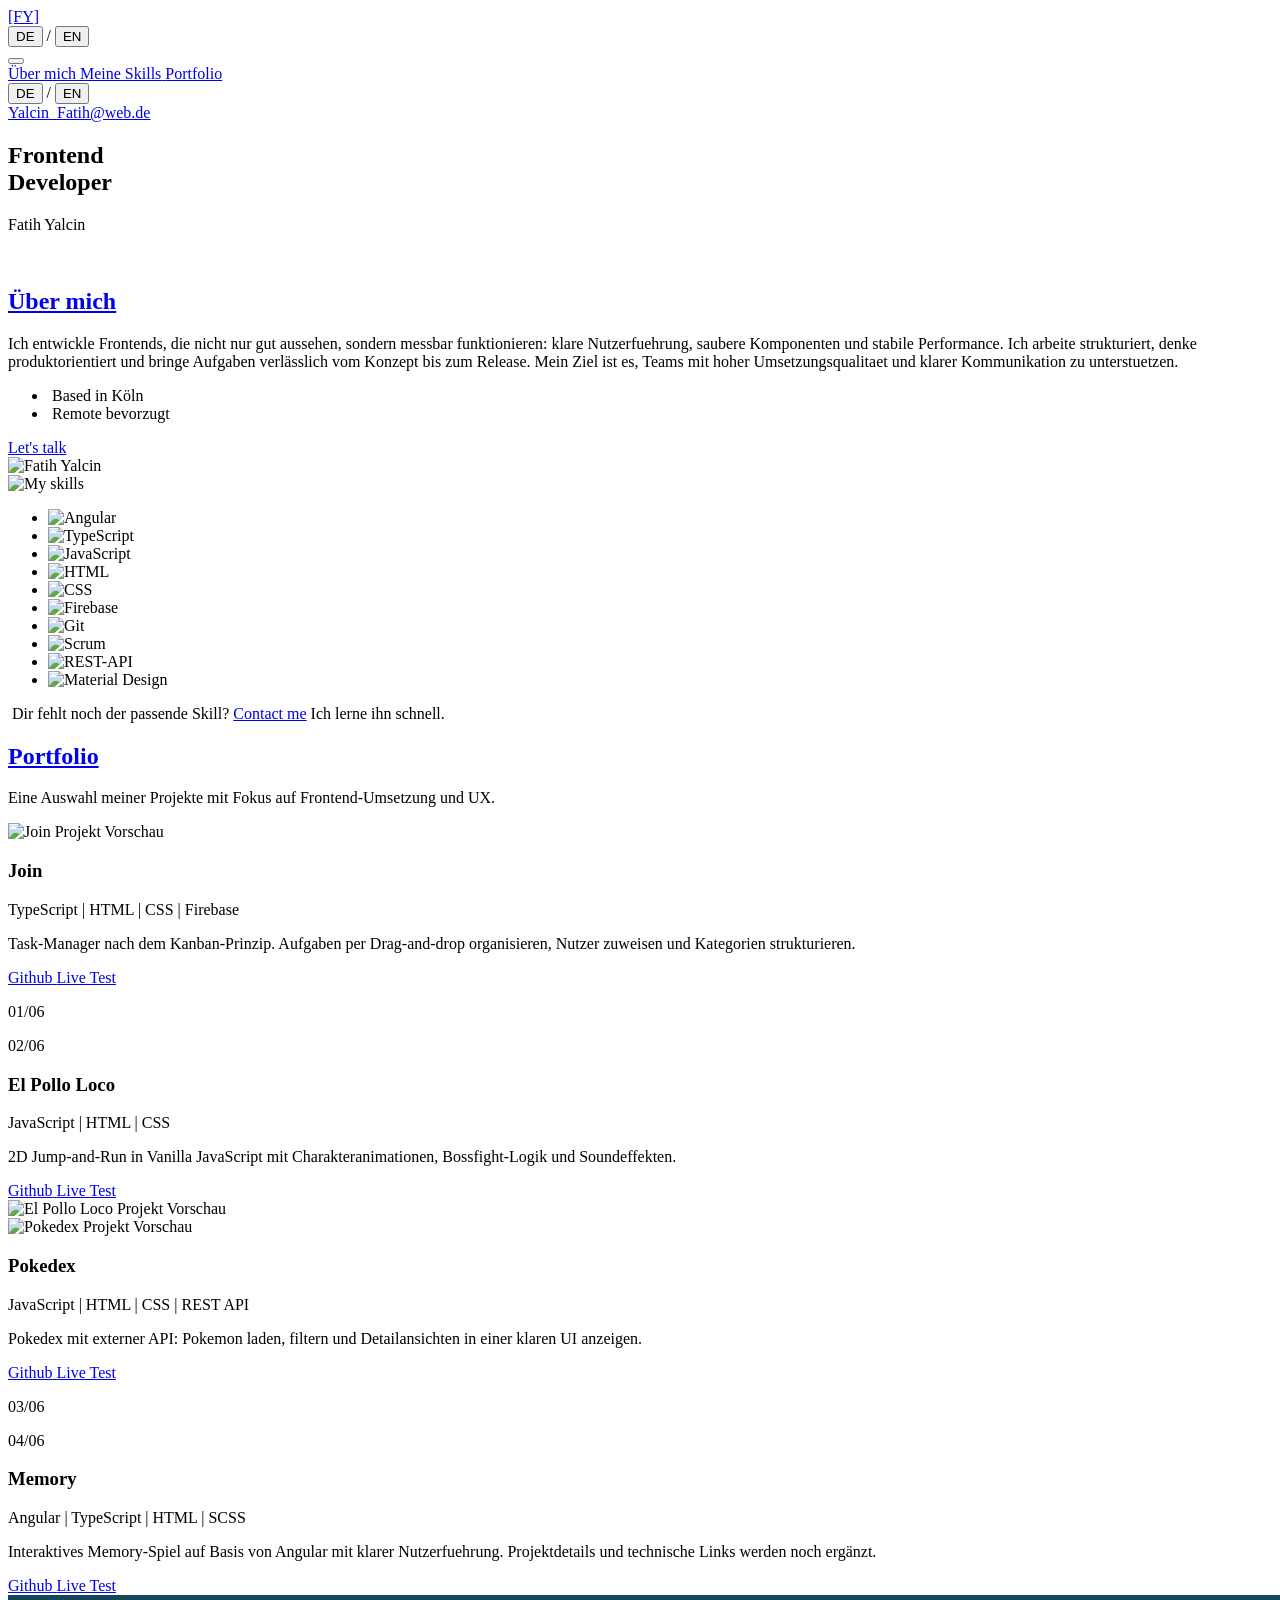
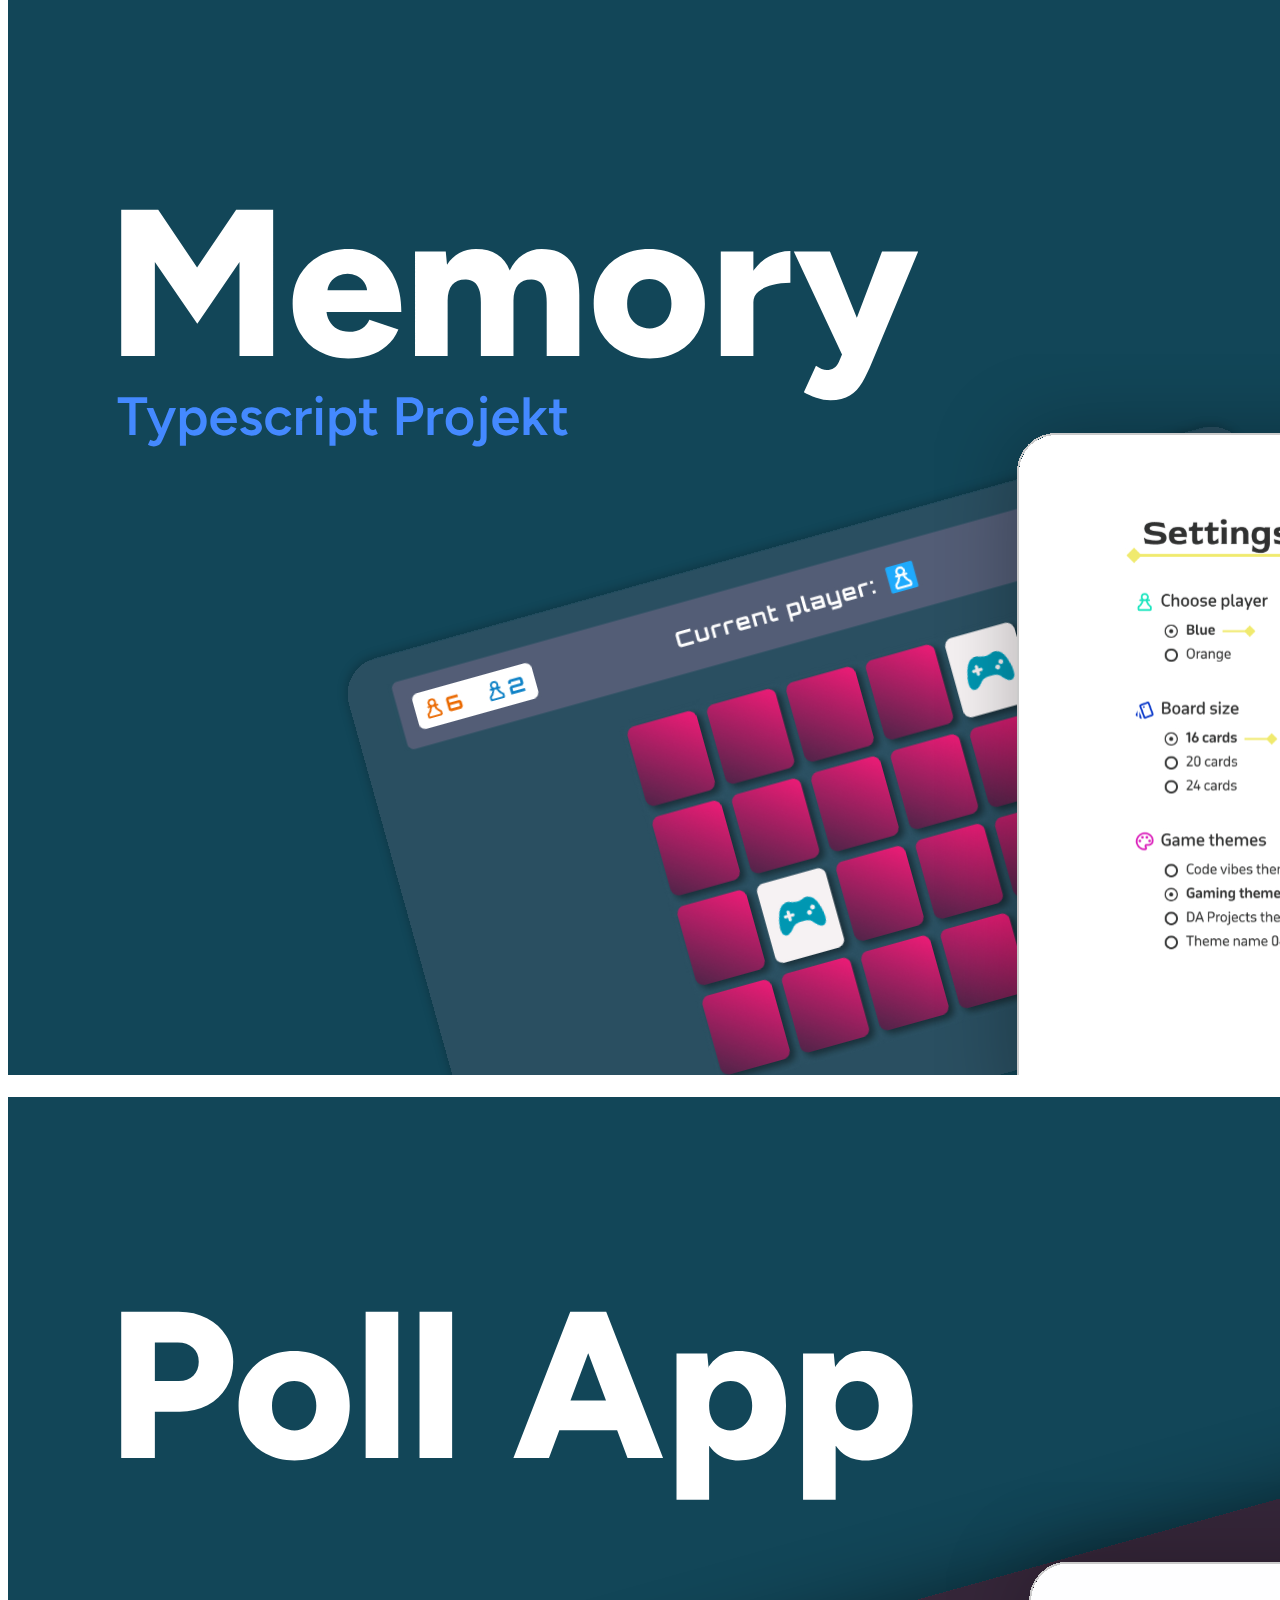
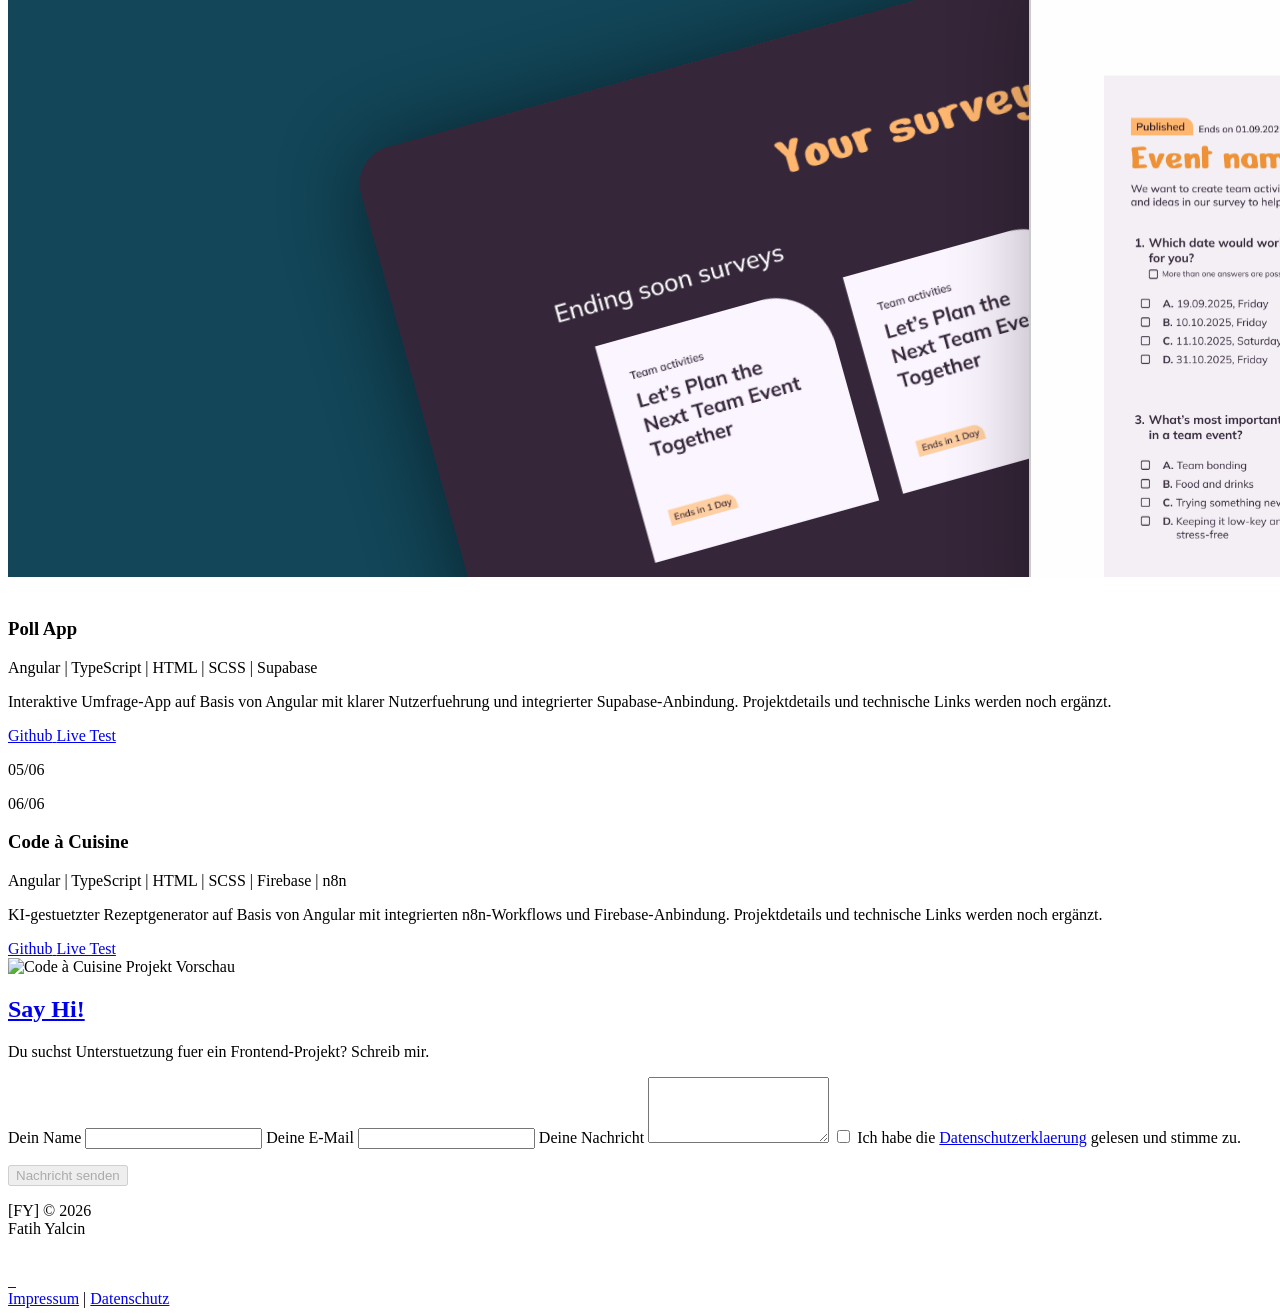
==== commit 9db20eab: "Add LinkedIn footer icon with profile link" ====
--- a/index.html
+++ b/index.html
@@ -308,7 +308,9 @@
             </a>
             <a
               class="project-action-link project-live-link"
-              href="#"
+              href="https://memory.fatih-yalcin.de/index.html"
+              target="_blank"
+              rel="noopener noreferrer"
               aria-label="Memory Live Test öffnen"
               data-i18n-aria="project_memory_live_aria"
             >
@@ -354,7 +356,9 @@
             </a>
             <a
               class="project-action-link project-live-link"
-              href="#"
+              href="https://poll-app.fatih-yalcin.de"
+              target="_blank"
+              rel="noopener noreferrer"
               aria-label="Poll App Live Test öffnen"
               data-i18n-aria="project_poll_app_live_aria"
             >
@@ -384,7 +388,9 @@
             </a>
             <a
               class="project-action-link project-live-link"
-              href="#"
+              href="https://xn--code--cuisine-tdb.fatih-yalcin.de/#/"
+              target="_blank"
+              rel="noopener noreferrer"
               aria-label="Code à Cuisine Live Test öffnen"
               data-i18n-aria="project_code_a_cuisine_live_aria"
             >
@@ -443,6 +449,9 @@
             <a class="social-icon" href="https://github.com/86c29vxm24-hue" target="_blank" rel="noopener noreferrer" aria-label="GitHub" data-i18n-aria="aria_social_github">
               <img src="img/icons/github-button.svg" alt="" />
             </a>
+            <a class="social-icon" href="https://www.linkedin.com/in/fatih-yalcin-61b94b3bb/" target="_blank" rel="noopener noreferrer" aria-label="LinkedIn" data-i18n-aria="aria_social_linkedin">
+              <img src="img/icons/linkedin-button.svg" alt="" />
+            </a>
             <a class="social-icon" href="mailto:Yalcin_Fatih@web.de?subject=Portfolio%20Anfrage" aria-label="Email" data-i18n-aria="aria_social_email">
               <img src="img/icons/email-button.svg" alt="" />
             </a>
@@ -521,6 +530,9 @@
         <div class="socials">
           <a class="social-icon" href="https://github.com/86c29vxm24-hue" target="_blank" rel="noopener noreferrer" aria-label="GitHub" data-i18n-aria="aria_social_github">
             <img src="img/icons/github-button.svg" alt="" />
+          </a>
+          <a class="social-icon" href="https://www.linkedin.com/in/fatih-yalcin-61b94b3bb/" target="_blank" rel="noopener noreferrer" aria-label="LinkedIn" data-i18n-aria="aria_social_linkedin">
+            <img src="img/icons/linkedin-button.svg" alt="" />
           </a>
           <a class="social-icon" href="mailto:Yalcin_Fatih@web.de?subject=Portfolio%20Anfrage" aria-label="Email" data-i18n-aria="aria_social_email">
             <img src="img/icons/email-button.svg" alt="" />
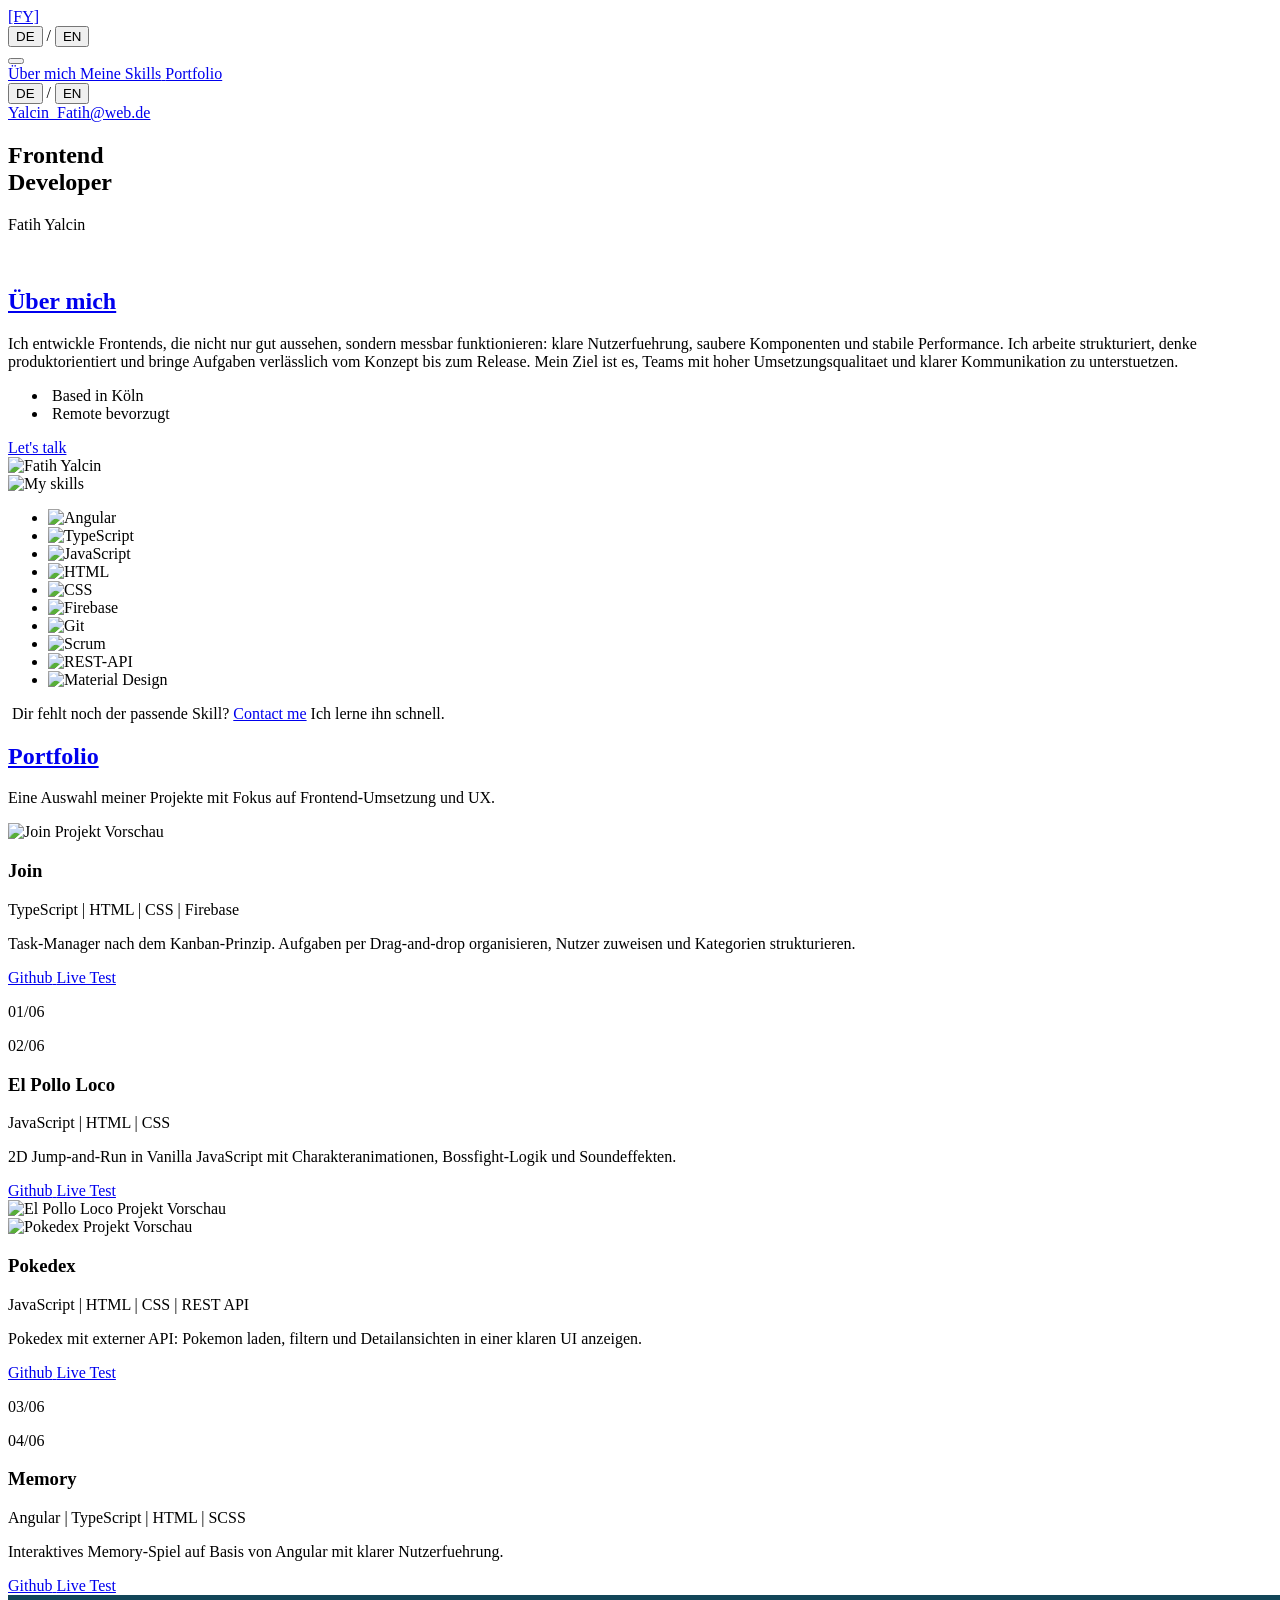
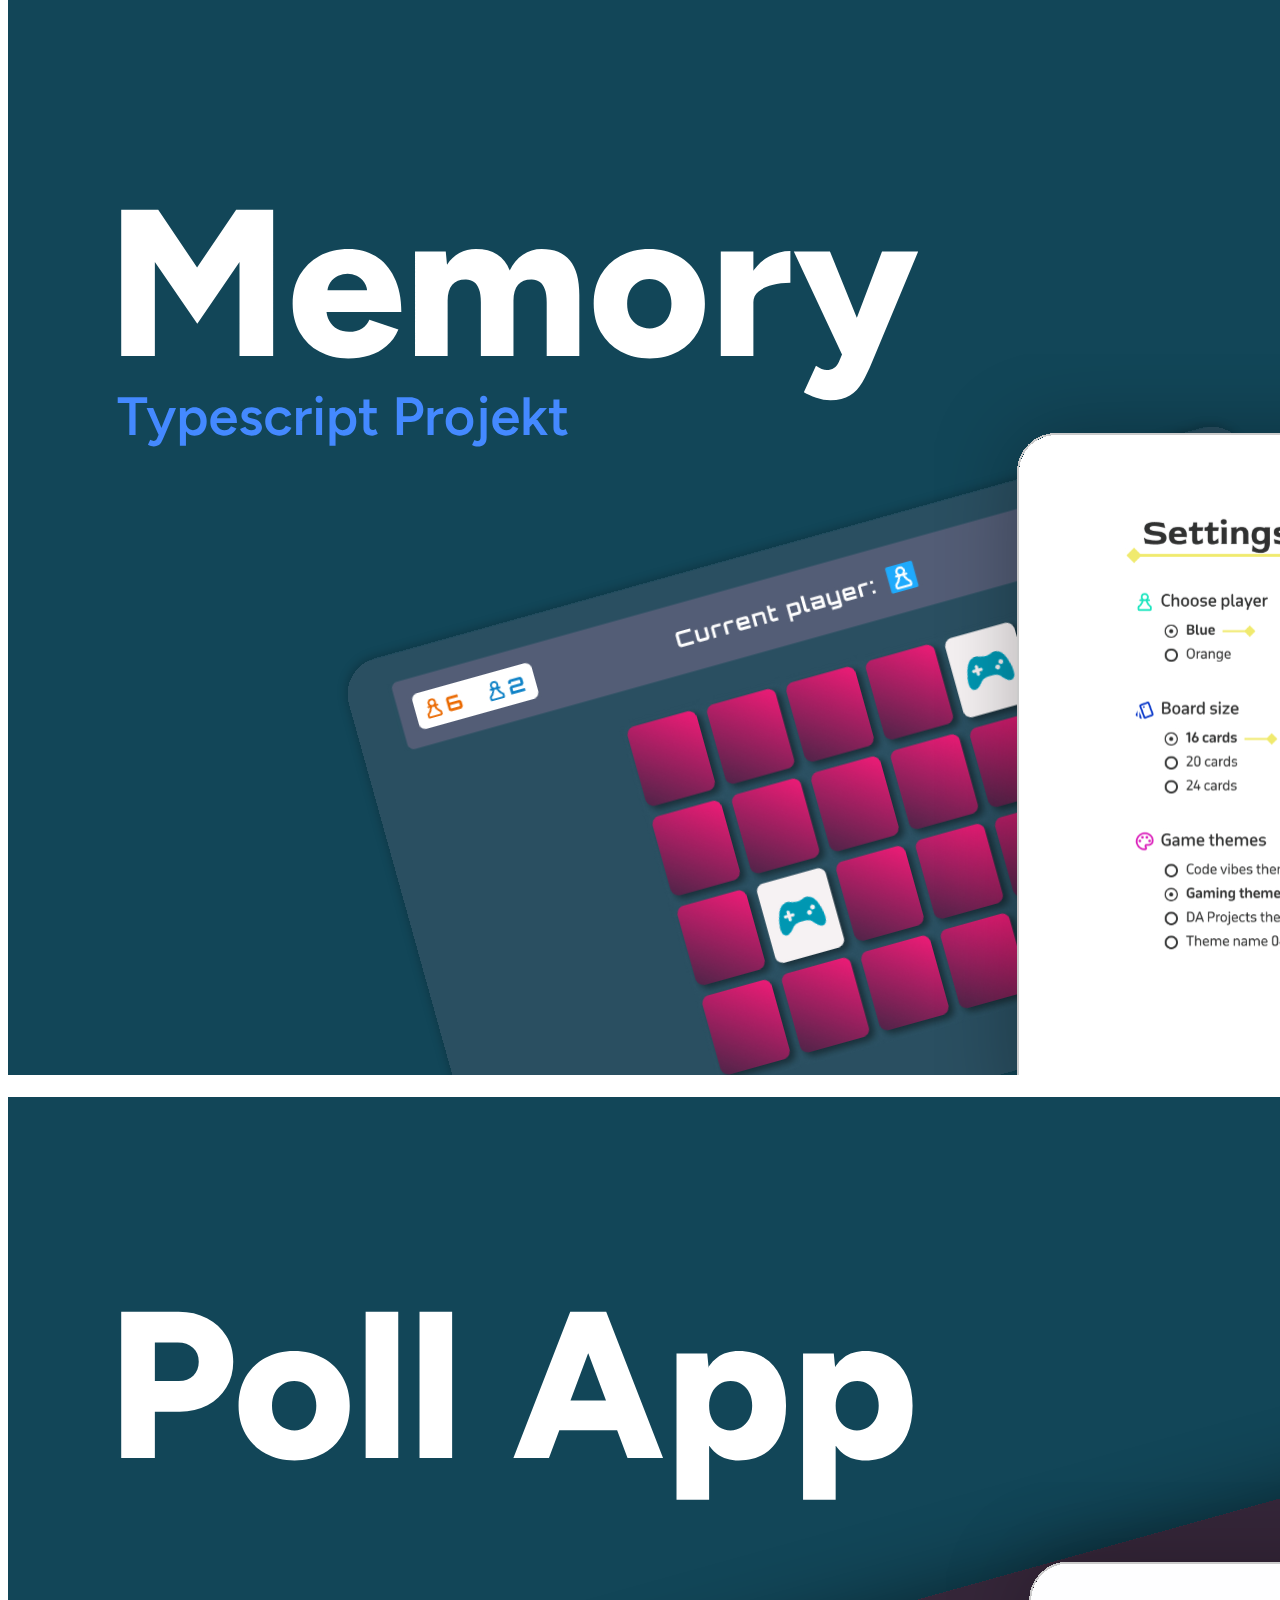
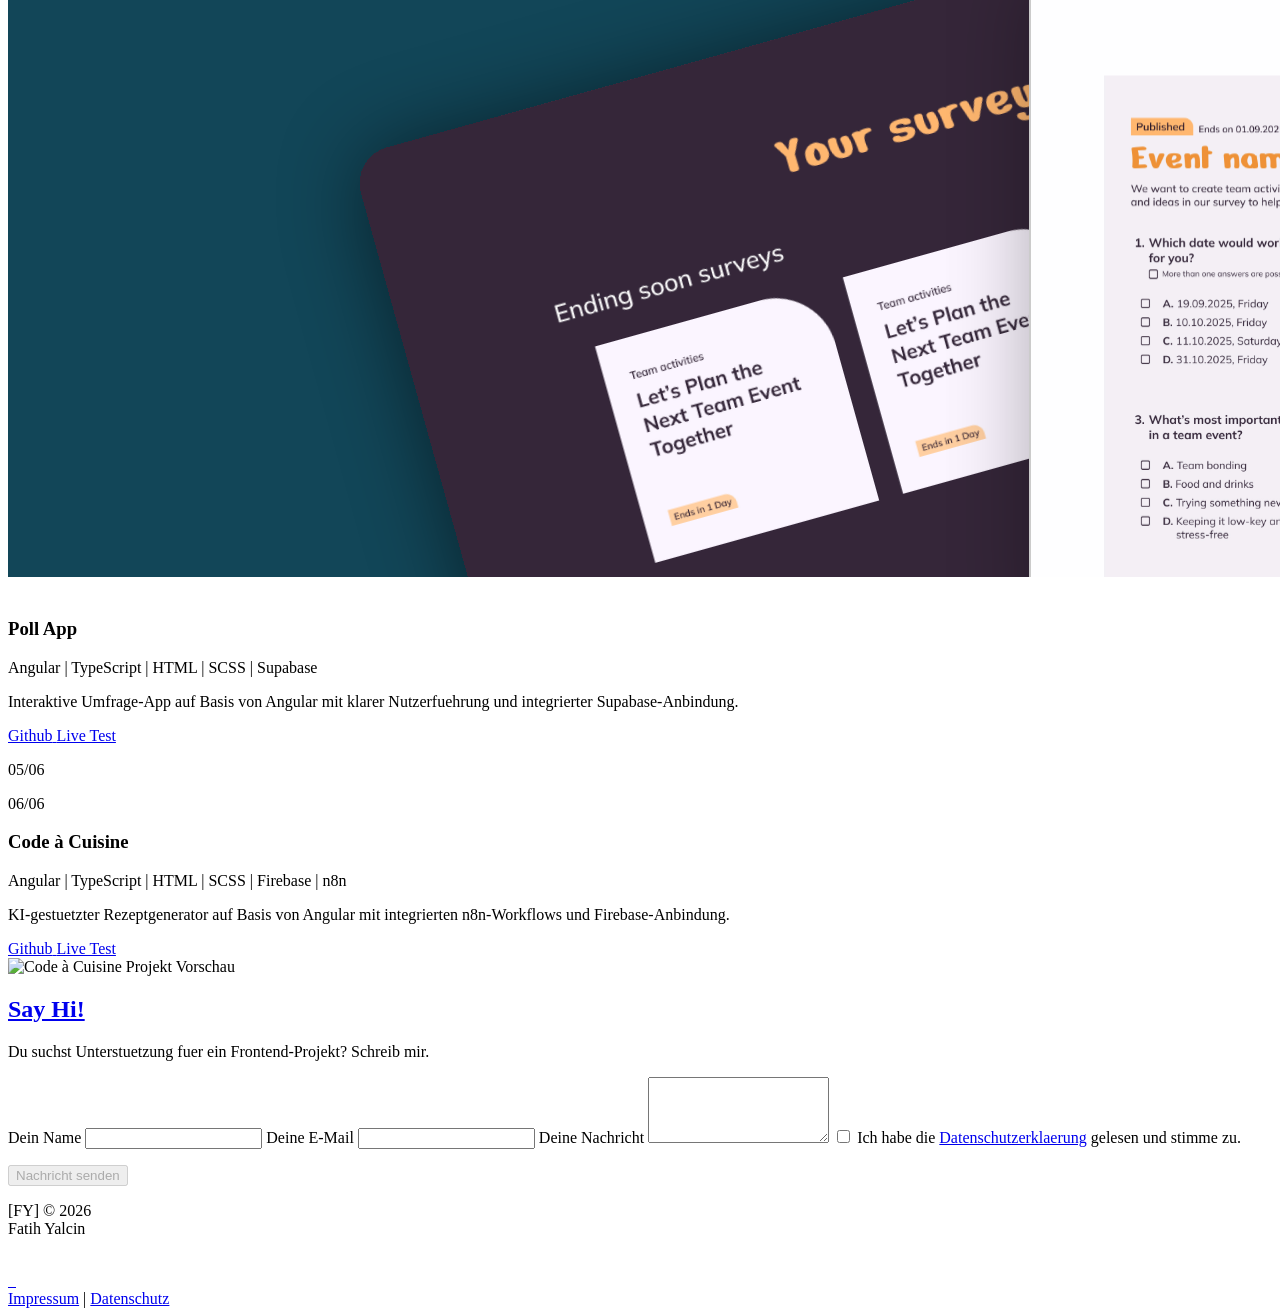
==== commit 00389181: "Remove placeholder text from new project descriptions" ====
--- a/index.html
+++ b/index.html
@@ -293,7 +293,7 @@
           <h3>Memory</h3>
           <p class="project-hover-stack">Angular | TypeScript | HTML | SCSS</p>
           <p class="project-hover-description" data-i18n="project_memory_desc">
-            Interaktives Memory-Spiel auf Basis von Angular mit klarer Nutzerfuehrung. Projektdetails und technische Links werden noch ergänzt.
+            Interaktives Memory-Spiel auf Basis von Angular mit klarer Nutzerfuehrung.
           </p>
           <div class="project-links">
             <a
@@ -341,7 +341,7 @@
           <h3>Poll App</h3>
           <p class="project-hover-stack">Angular | TypeScript | HTML | SCSS | Supabase</p>
           <p class="project-hover-description" data-i18n="project_poll_app_desc">
-            Interaktive Umfrage-App auf Basis von Angular mit klarer Nutzerfuehrung und integrierter Supabase-Anbindung. Projektdetails und technische Links werden noch ergänzt.
+            Interaktive Umfrage-App auf Basis von Angular mit klarer Nutzerfuehrung und integrierter Supabase-Anbindung.
           </p>
           <div class="project-links">
             <a
@@ -375,7 +375,7 @@
           <h3>Code à Cuisine</h3>
           <p class="project-hover-stack">Angular | TypeScript | HTML | SCSS | Firebase | n8n</p>
           <p class="project-hover-description" data-i18n="project_code_a_cuisine_desc">
-            KI-gestuetzter Rezeptgenerator auf Basis von Angular mit integrierten n8n-Workflows und Firebase-Anbindung. Projektdetails und technische Links werden noch ergänzt.
+            KI-gestuetzter Rezeptgenerator auf Basis von Angular mit integrierten n8n-Workflows und Firebase-Anbindung.
           </p>
           <div class="project-links">
             <a
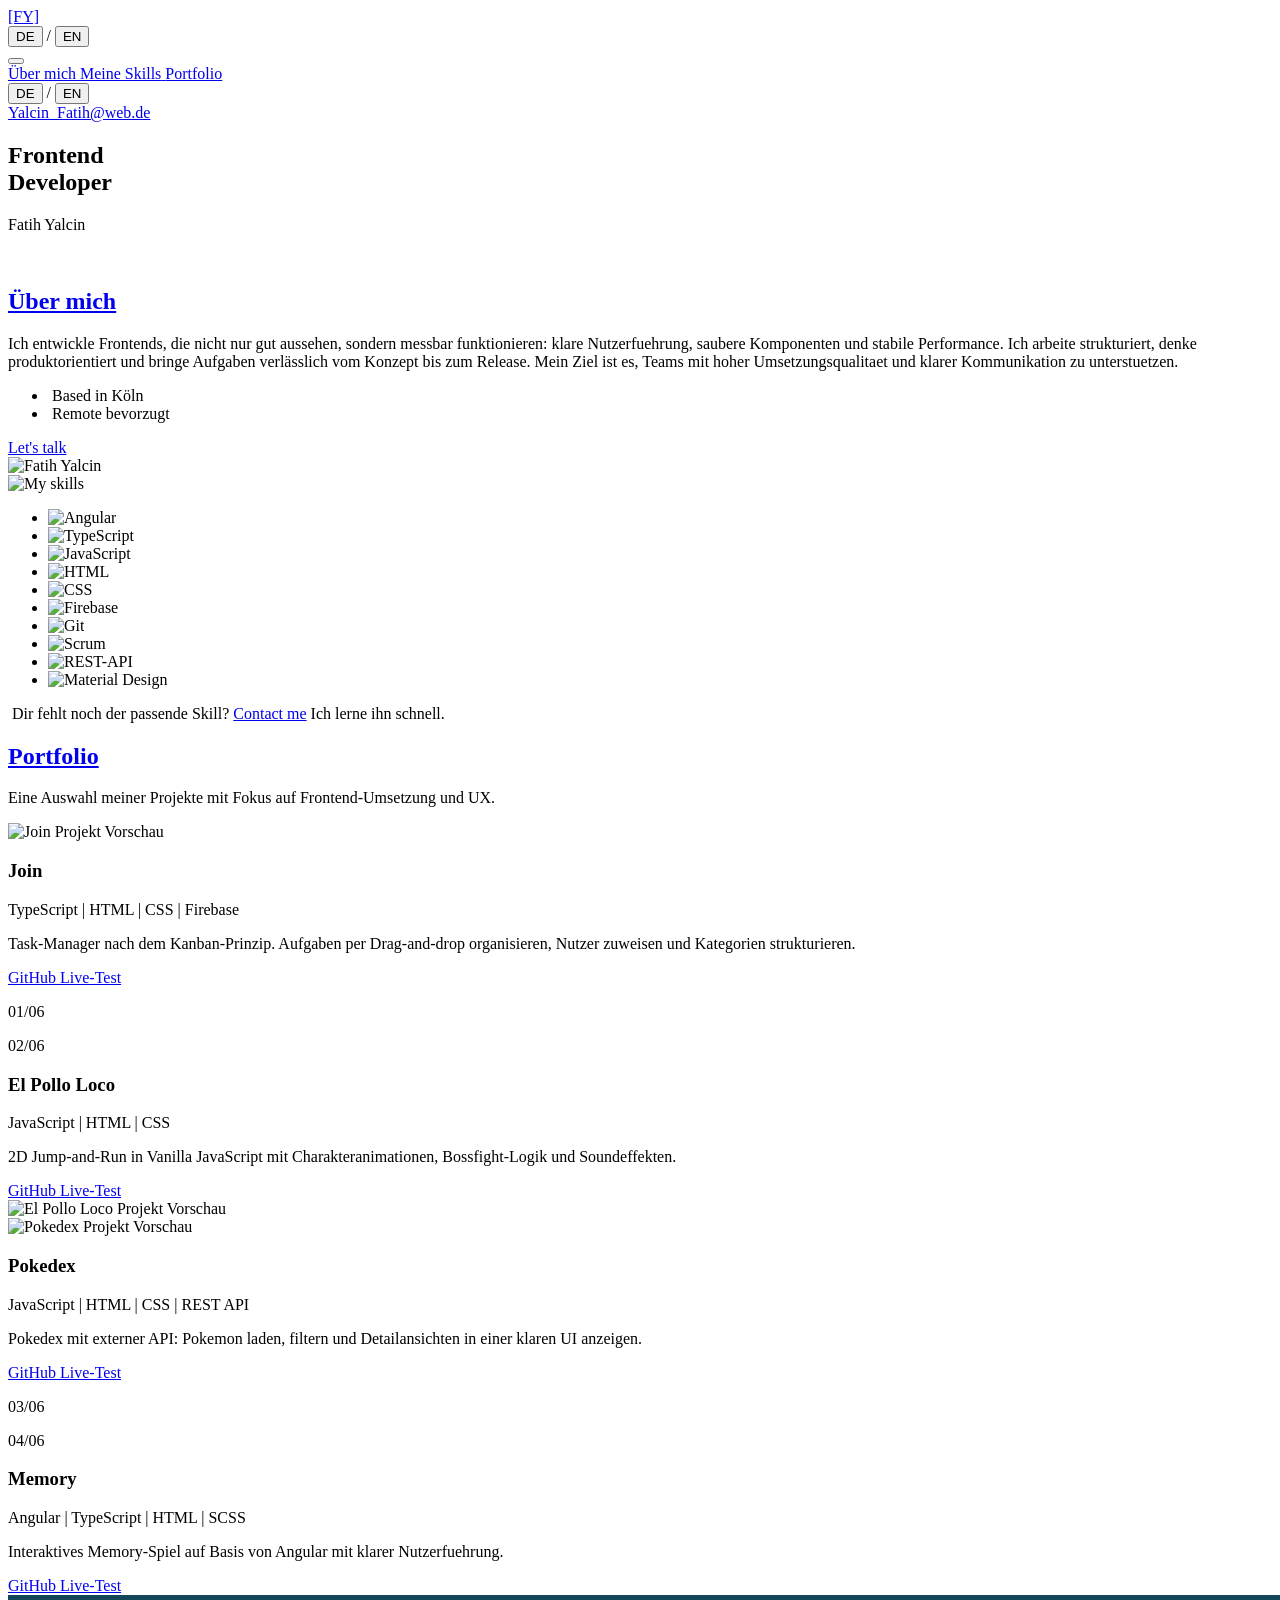
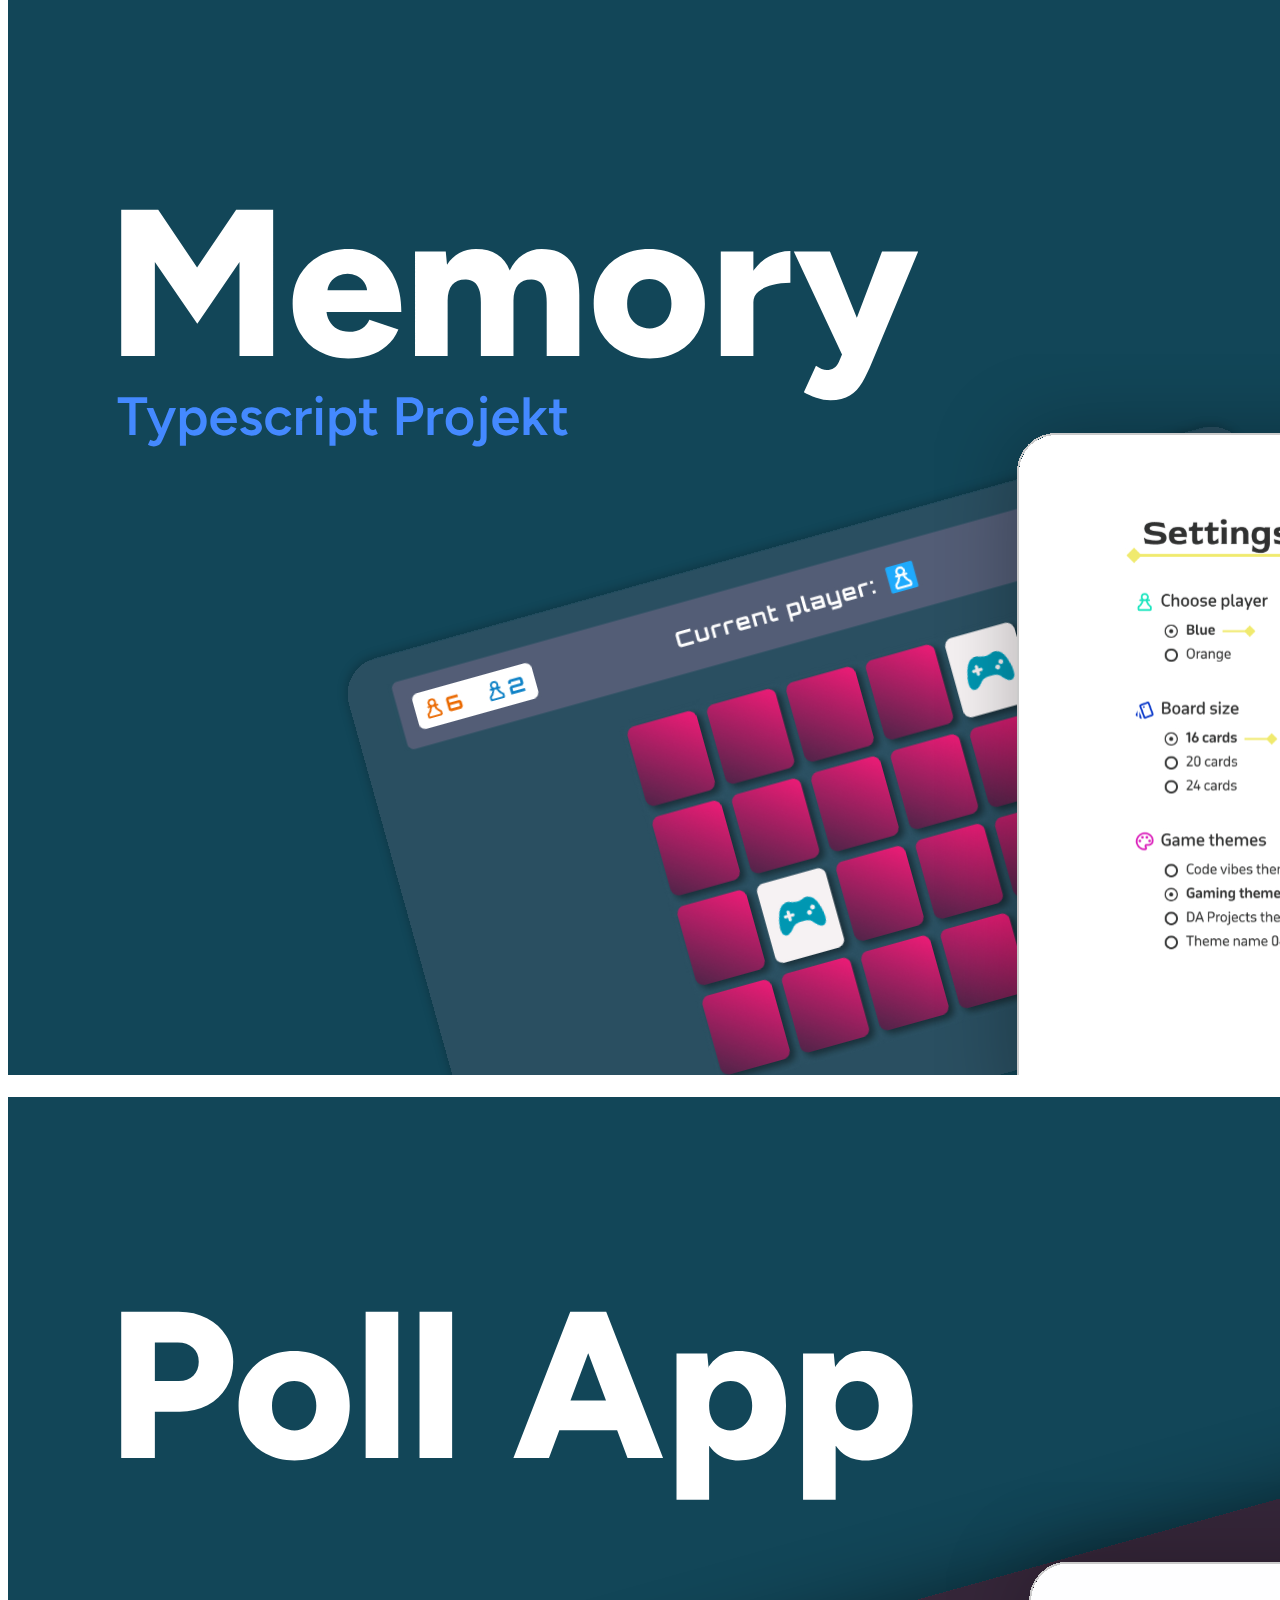
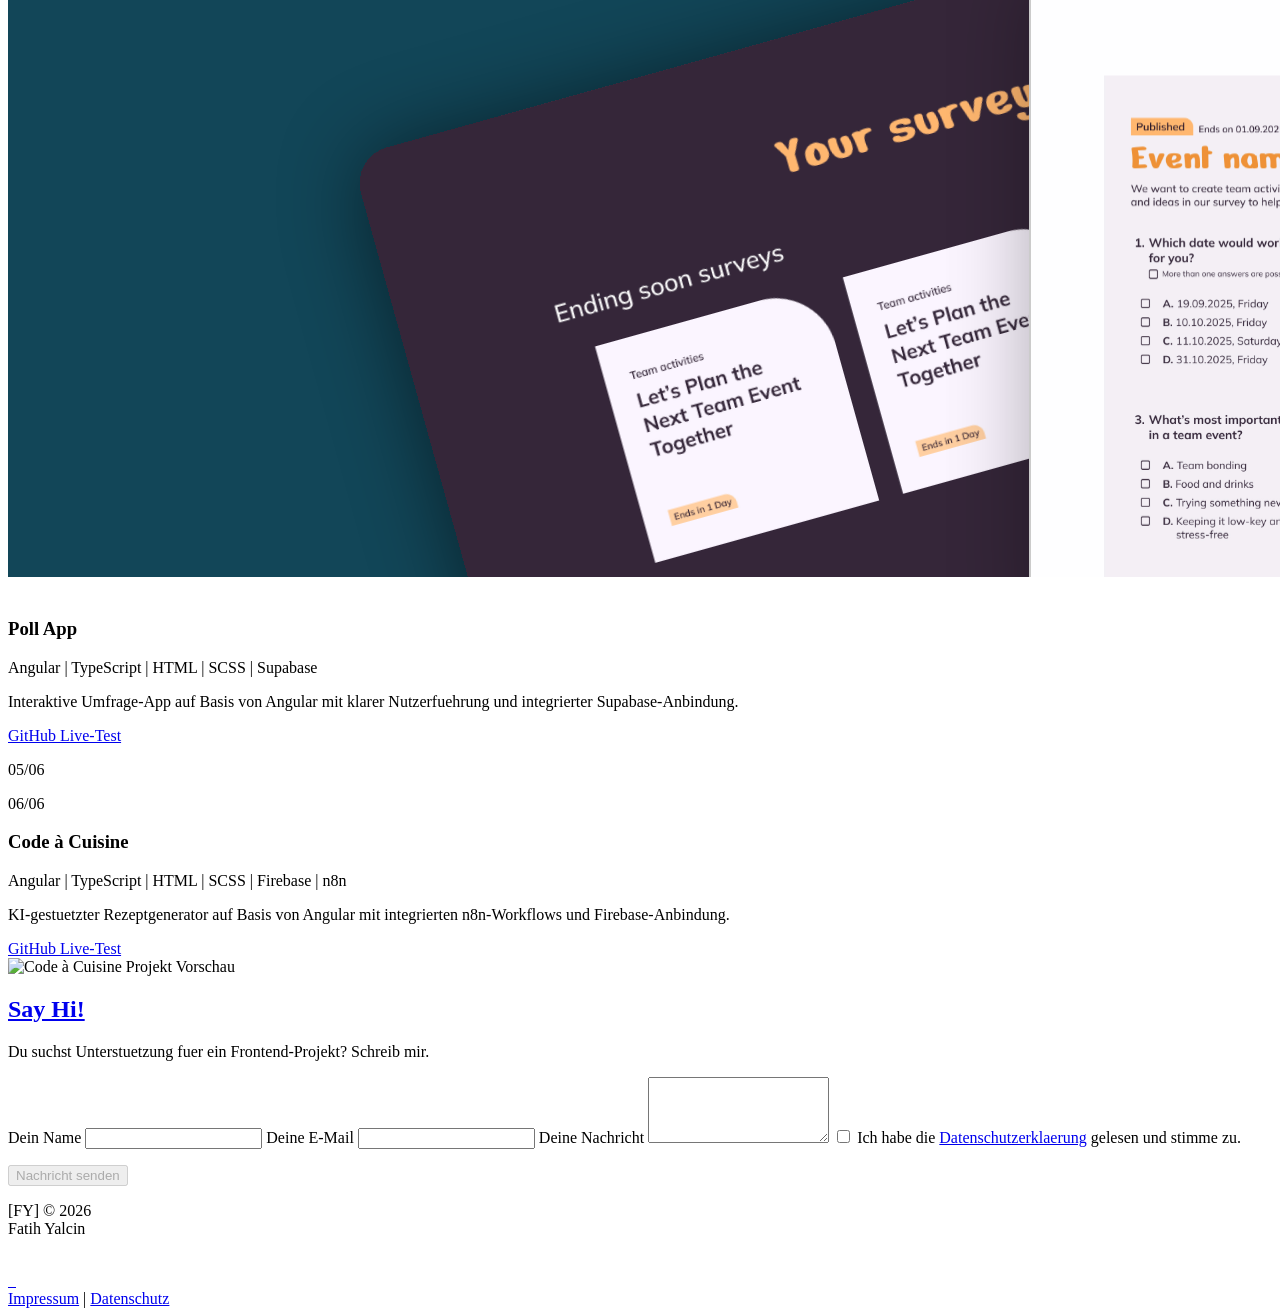
==== commit be0ffd47: "Hook portfolio texts to language switcher" ====
--- a/index.html
+++ b/index.html
@@ -188,7 +188,7 @@
               aria-label="Join Repository auf GitHub"
               data-i18n-aria="project_join_github_aria"
             >
-              <span aria-hidden="true">Github</span>
+              <span aria-hidden="true" data-i18n="project_link_github_label">GitHub</span>
             </a>
             <a
               class="project-action-link project-live-link"
@@ -198,7 +198,7 @@
               aria-label="Join Live Test öffnen"
               data-i18n-aria="project_join_live_aria"
             >
-              <span aria-hidden="true">Live Test</span>
+              <span aria-hidden="true" data-i18n="project_link_live_label">Live-Test</span>
             </a>
           </div>
         </article>
@@ -222,7 +222,7 @@
               aria-label="El Pollo Loco Repository auf GitHub"
               data-i18n-aria="project_el_pollo_github_aria"
             >
-              <span aria-hidden="true">Github</span>
+              <span aria-hidden="true" data-i18n="project_link_github_label">GitHub</span>
             </a>
             <a
               class="project-action-link project-live-link"
@@ -232,7 +232,7 @@
               aria-label="El Pollo Loco Live Test öffnen"
               data-i18n-aria="project_el_pollo_live_aria"
             >
-              <span aria-hidden="true">Live Test</span>
+              <span aria-hidden="true" data-i18n="project_link_live_label">Live-Test</span>
             </a>
           </div>
         </article>
@@ -270,7 +270,7 @@
               aria-label="Pokedex Repository auf GitHub"
               data-i18n-aria="project_pokedex_github_aria"
             >
-              <span aria-hidden="true">Github</span>
+              <span aria-hidden="true" data-i18n="project_link_github_label">GitHub</span>
             </a>
             <a
               class="project-action-link project-live-link"
@@ -280,7 +280,7 @@
               aria-label="Pokedex Live Test öffnen"
               data-i18n-aria="project_pokedex_live_aria"
             >
-              <span aria-hidden="true">Live Test</span>
+              <span aria-hidden="true" data-i18n="project_link_live_label">Live-Test</span>
             </a>
           </div>
         </article>
@@ -304,7 +304,7 @@
               aria-label="Memory Repository auf GitHub"
               data-i18n-aria="project_memory_github_aria"
             >
-              <span aria-hidden="true">Github</span>
+              <span aria-hidden="true" data-i18n="project_link_github_label">GitHub</span>
             </a>
             <a
               class="project-action-link project-live-link"
@@ -314,7 +314,7 @@
               aria-label="Memory Live Test öffnen"
               data-i18n-aria="project_memory_live_aria"
             >
-              <span aria-hidden="true">Live Test</span>
+              <span aria-hidden="true" data-i18n="project_link_live_label">Live-Test</span>
             </a>
           </div>
         </article>
@@ -352,7 +352,7 @@
               aria-label="Poll App Repository auf GitHub"
               data-i18n-aria="project_poll_app_github_aria"
             >
-              <span aria-hidden="true">Github</span>
+              <span aria-hidden="true" data-i18n="project_link_github_label">GitHub</span>
             </a>
             <a
               class="project-action-link project-live-link"
@@ -362,7 +362,7 @@
               aria-label="Poll App Live Test öffnen"
               data-i18n-aria="project_poll_app_live_aria"
             >
-              <span aria-hidden="true">Live Test</span>
+              <span aria-hidden="true" data-i18n="project_link_live_label">Live-Test</span>
             </a>
           </div>
         </article>
@@ -384,7 +384,7 @@
               aria-label="Code à Cuisine Repository auf GitHub"
               data-i18n-aria="project_code_a_cuisine_github_aria"
             >
-              <span aria-hidden="true">Github</span>
+              <span aria-hidden="true" data-i18n="project_link_github_label">GitHub</span>
             </a>
             <a
               class="project-action-link project-live-link"
@@ -394,7 +394,7 @@
               aria-label="Code à Cuisine Live Test öffnen"
               data-i18n-aria="project_code_a_cuisine_live_aria"
             >
-              <span aria-hidden="true">Live Test</span>
+              <span aria-hidden="true" data-i18n="project_link_live_label">Live-Test</span>
             </a>
           </div>
         </article>
